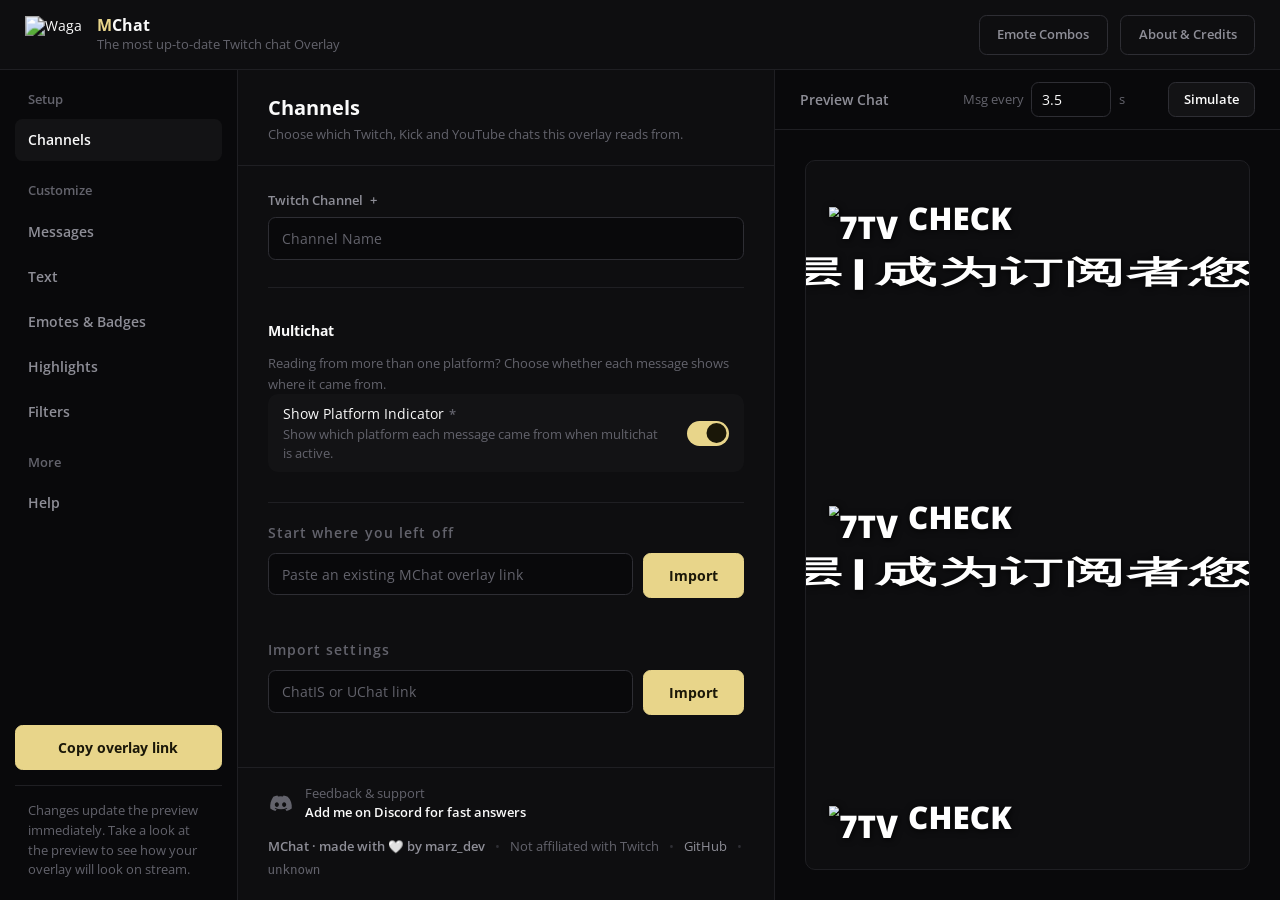
==== index.html @ 466f5aaf "emote combos & shit" ====
<!DOCTYPE html>
<html lang="en">
<head>
    <meta charset="utf-8">
    <meta name="viewport" content="width=device-width, initial-scale=1">
    <meta name="theme-color" content="#e6d58f">

    <link rel="icon" href="favicon.png" type="image/png">

    <title>MChat - Free Multistream Chat Overlay for Twitch, Kick & YouTube</title>

    <meta name="robots" content="index, follow">
    <meta name="description" content="MChat is a free multistream chat overlay for Twitch, Kick and YouTube, with customizable settings and support for 7TV, BTTV and FFZ. Works with OBS, Streamlabs and XSplit.">
    <meta name="author" content="marz_dev">

    <link rel="canonical" href="https://mchat.marz.lol/">

    <meta property="og:type" content="website">
    <meta property="og:site_name" content="MChat">
    <meta property="og:title" content="MChat">
    <meta property="og:description" content="Chat overlay for Twitch, Kick & YouTube with support for 7TV, BTTV and FFZ.">
    <meta property="og:url" content="https://mchat.marz.lol/">
    <meta property="og:image" content="https://mchat.marz.lol/preview.png">
    <meta property="og:image:alt" content="MChat chat overlay preview">

    <meta name="twitter:card" content="summary_large_image">
    <meta name="twitter:title" content="MChat">
    <meta name="twitter:description" content="Chat overlay for Twitch, Kick & YouTube with 7TV, BTTV and FFZ support.">
    <meta name="twitter:image" content="https://mchat.marz.lol/preview.png">

    <script type="application/json" id="discord:component-embed">
    {
        "component": {
            "type": 17,
            "accent_color": 15127951,
            "components": [
                {
                    "type": 10,
                    "content": "# MChat\nChat overlay for Twitch, Kick & YouTube with support for 7TV, BTTV and FFZ."
                },
                {
                    "type": 12,
                    "items": [
                        {
                            "media": {
                                "url": "https://mchat.marz.lol/preview.png"
                            }
                        }
                    ]
                },
                {
                    "type": 14
                },
                {
                    "type": 1,
                    "components": [
                        {
                            "type": 2,
                            "style": 5,
                            "label": "Try MChat",
                            "url": "https://mchat.marz.lol/"
                        },
                        {
                            "type": 2,
                            "style": 5,
                            "label": "View on GitHub",
                            "url": "https://github.com/MarzzzDev/MChat"
                        }
                    ]
                },
                {
                    "type": 10,
                    "content": "-# mchat.marz.lol · Modern & Customizable"
                }
            ]
        }
    }
    </script>

    <script type="application/ld+json">
    {
        "@context": "https://schema.org",
        "@type": "SoftwareApplication",
        "name": "MChat",
        "applicationCategory": "MultimediaApplication",
        "operatingSystem": "Any",
        "description": "Free multistream chat overlay for Twitch and YouTube with Kick, 7TV, FFZ and BTTV support.",
        "url": "https://mchat.marz.lol/",
        "image": "https://mchat.marz.lol/preview.png",
        "offers": {
            "@type": "Offer",
            "price": "0",
            "priceCurrency": "USD"
        }
    }
    </script>

    <link rel="preconnect" href="https://fonts.googleapis.com">
    <link rel="preconnect" href="https://fonts.gstatic.com" crossorigin>
    <link href="https://fonts.googleapis.com/css2?family=Open+Sans:wght@400;600;700&display=swap" rel="stylesheet">

    <link rel="stylesheet" href="style.css">
    <link rel="stylesheet" href="setup.css">
</head>

<body>
    <noscript>
        <h1>MChat - Free Multistream Chat Overlay for Twitch, Kick & YouTube</h1>
        <p>
            MChat is a free, customizable chat overlay for OBS, Streamlabs and XSplit.
            It combines Twitch, Kick and YouTube chat with 7TV, FFZ and BTTV emotes,
            effects and badges.
        </p>
        <p>Enable JavaScript to use the MChat setup screen.</p>
    </noscript>

    <div id="chat"></div>

    <script src="./js/updater.js"></script>
    <script src="./js/combos.js"></script>
    <script src="./js/state.js"></script>
    <script src="./js/platforms.js"></script>
    <script src="./js/youtube.js"></script>
    <script src="./js/kick.js"></script>
    <script src="./js/seventv.js"></script>
    <script src="./js/settings.js"></script>
    <script src="./js/twitch-data.js"></script>
    <script src="./js/setup.js"></script>
    <script src="./js/emotes.js"></script>
    <script src="./js/badges.js"></script>
    <script src="./js/rendering.js"></script>
    <script src="./js/irc.js"></script>
    <script src="./js/styles.js"></script>
    <script src="./js/highlights.js"></script>
    <script src="./js/main.js"></script>
</body>
</html>
---- style.css ----
body {
    margin: 0;
    overflow: hidden;
    height: 100vh;
    position: relative;
    flex-direction: column;
    background: transparent;
    font-family: var(--chat-font);
}

:root {
    --chat-scale: 1;
    --chat-font: 'Open Sans', sans-serif;
    --chat-bg: transparent;
    --text-color: rgb(255, 255, 255);
    --username-font: var(--chat-font);
    --message-font: var(--chat-font);
    --username-font-size: 50px;
    --message-font-size: 50px;
    --badge-scale: 1;
    --badge-spacing: 3px;
    --shadow-offset-x: 2px;
    --shadow-offset-y: 2px;
    --shadow-blur: 8px;
    --shadow-color: black;
    --chat-weight: 900;
    --gif-scale: 1;
    --message-card-bg: rgba(20, 20, 20, 0.72);
    --message-card-radius: 10px;
    --message-card-border-width: 0px;
    --message-card-border-color: #3a3a3a;
    --message-card-border-style: solid;
    --message-card-padding: 0px;
    --message-spacing: 3px;
    --chat-line-height: 1.36;
    --message-entry-animation: messageIn;
    --stroke-shadow: 0 0 0 transparent;
    --shadow-filter: drop-shadow(var(--shadow-offset-x) var(--shadow-offset-y) var(--shadow-blur) var(--shadow-color));
    --ffz-effect-filter: ;
}

.message {
    display: block;
    width: auto;
    max-width: 98%;
    min-width: 0;
    box-sizing: border-box;
    margin: 0 0 var(--message-spacing) 0;
    padding: 2px 12px 7px 12px;
    line-height: normal;
    flex-shrink: 0;
    border-radius: 14px;
    background: transparent;
    border-left: none;
    box-shadow: none;
    animation: var(--message-entry-animation, messageIn) 0.25s ease-out forwards;
    white-space: normal;
    overflow-wrap: anywhere;
    word-break: break-word;
}

.message-cards #chat > .message:not(.has-highlight):not(.hl-card) {
    border-radius: var(--message-card-radius);
    background: var(--message-card-bg);
    border: var(--message-card-border-width) var(--message-card-border-style) var(--message-card-border-color);
    padding:
        calc(2px + var(--message-card-padding))
        calc(12px + var(--message-card-padding))
        calc(7px + var(--message-card-padding));
}

.message.wrap-message {
    width: auto;
    max-width: 98%;
    min-width: 0;
    overflow-wrap: anywhere;
    word-break: break-word;
}

.message.wrap-message > .text {
    display: block;
    width: 100%;
    max-width: 100%;
    min-width: 0;
    margin: 0;
    overflow-wrap: anywhere;
    word-break: break-word;
}

.message-author {
    display: inline;
    white-space: nowrap;
    font-family: var(--username-font, var(--chat-font));
    font-size: var(--username-font-size, 50px);
    line-height: var(--chat-line-height);
}

.message-badges {
    display: inline-flex;
    align-items: center;
    vertical-align: middle;
    white-space: nowrap;
}

.message > .text {
    display: inline;
    white-space: pre-wrap;
    overflow-wrap: anywhere;
    word-break: normal;
}
body.wrap-after-colon #chat > .message:not(.hl-card) {
    display: block;
    min-width: 0;
    max-width: 98%;
}

body.wrap-after-colon #chat > .message:not(.hl-card) > .text {
    display: block;
    width: 100%;
    min-width: 0;
    max-width: 100%;
    box-sizing: border-box;
    overflow-wrap: anywhere;
    word-break: break-word;
}

body.wrap-after-colon #chat > .message > .text.has-twitch-gif {
    display: block;
    width: 100%;
    min-width: 0;
    max-width: 100%;
}

body.wrap-after-colon #chat .text.has-twitch-gif .twitch-gif {
    max-width: 100% !important;
}

body.pixel-font .text {
    font-weight: 400;
    line-height: var(--chat-line-height);
    overflow-wrap: anywhere;
    word-break: break-word;
}

body.pixel-username-font .username {
    font-weight: 400;
}

#chat {
    width: 100%;
    box-sizing: border-box;
    padding: 18px;
    position: absolute;
    top: 0;
    bottom: 0;
    left: 0;
    overflow: hidden;
    background: var(--chat-bg, transparent);
    color: var(--text-color);
    font-weight: 900;
    word-break: break-word;
    overflow-wrap: anywhere;
    white-space: normal;
    display: flex;
    flex-direction: column;
    justify-content: flex-end;
    align-items: flex-start;
    zoom: var(--chat-scale);
    filter: var(--shadow-filter, );
}

@keyframes messageIn {
    from {
        opacity: 0;
        transform: translateX(-15px) scale(0.98);
    }
    to {
        opacity: 1;
        transform: translateX(0) scale(1);
    }
}

@keyframes messageFromLeft {
    from {
        opacity: 0;
        transform: translateX(-28px);
    }
    to {
        opacity: 1;
        transform: translateX(0);
    }
}

@keyframes messageFromRight {
    from {
        opacity: 0;
        transform: translateX(28px);
    }
    to {
        opacity: 1;
        transform: translateX(0);
    }
}

body[data-entry-animation="from-left"] {
    --message-entry-animation: messageFromLeft;
}

body[data-entry-animation="from-right"] {
    --message-entry-animation: messageFromRight;
}

body[data-entry-animation="none"] {
    --message-entry-animation: none;
}

@keyframes messageFadeOut {
    from {
        opacity: 1;
        transform: translateX(0) scale(1);
        filter: blur(0);
    }
    to {
        opacity: 0;
        transform: translateX(15px) scale(0.96);
        filter: blur(3px);
    }
}

.badges {
    display: inline-flex;
    align-items: center;
    vertical-align: middle;
    gap: var(--badge-spacing, 3px);
    margin-right: 6px;
    position: relative;
    white-space: nowrap;
    flex-shrink: 0;
}

.badge {
    width: 45px;
    height: 45px;
    min-width: 45px;
    min-height: 45px;
    max-width: 45px;
    max-height: 45px;
    object-fit: contain;
    display: block;
    flex: 0 0 auto;
}

.badge:not(.platform-indicator-badge) {
    width: calc(45px * var(--badge-scale, 1)) !important;
    height: calc(45px * var(--badge-scale, 1)) !important;
    min-width: calc(45px * var(--badge-scale, 1)) !important;
    min-height: calc(45px * var(--badge-scale, 1)) !important;
    max-width: calc(45px * var(--badge-scale, 1)) !important;
    max-height: calc(45px * var(--badge-scale, 1)) !important;
}

.badges.no-badges {
    display: none;
}

.username {
    font-family: var(--username-font, var(--chat-font));
    font-style: normal;
    font-size: var(--username-font-size, 50px);
    font-weight: 900;
    margin-right: 5px;
    display: inline;
    position: relative;
    line-height: var(--chat-line-height);
    vertical-align: baseline;
    max-width: 100%;
    min-width: 0;
    overflow-wrap: anywhere;
    word-break: break-word;
    white-space: normal;
    color: #FF0000;
    text-shadow: var(--stroke-shadow);
    text-rendering: geometricPrecision;
    -webkit-font-smoothing: antialiased;
}

.text {
    color: var(--text-color);
    font-family: var(--message-font, var(--chat-font));
    font-style: normal;
    font-size: var(--message-font-size, 50px);
    font-weight: 900;
    letter-spacing: 0.2px;
    display: inline;
    line-height: var(--chat-line-height);
    vertical-align: baseline;
    width: auto;
    max-width: 100%;
    min-width: 0;
    overflow-wrap: anywhere;
    word-break: break-word;
    white-space: pre-wrap;
    text-shadow: var(--stroke-shadow);
    text-rendering: geometricPrecision;
    -webkit-font-smoothing: antialiased;
}

.emote {
    height: calc(1.3em * var(--gif-scale, 1));
    width: auto;
    object-fit: contain;
    vertical-align: middle;
    margin: calc((var(--chat-line-height) * 1em - 1.3em * var(--gif-scale, 1)) / 2) 3px;
    flex: 0 0 auto;
    filter: var(--ffz-effect-filter, );
    transition: transform 0.15s ease;
}

.twemoji {
    height: 1.2em !important;
    width: 1.2em !important;
    display: inline-block !important;
    object-fit: contain;
    vertical-align: middle !important;
    margin: calc((var(--chat-line-height) * 1em - 1.2em) / 2) 0.05em !important;
    flex: 0 0 auto;
}

.emote.ffz-effect-transform {
    transform:
        translateX(var(--ffz-tx, 0))
        translateY(var(--ffz-ty, 0))
        rotate(var(--ffz-rotate, 0deg))
        scaleX(var(--ffz-scale-x, 1))
        scaleY(var(--ffz-scale-y, 1));
}

.emote.bttv-effect-zero {
    margin-left: 0;
}

.emote.bttv-effect-cursed,
.emote.ffz-effect-cursed {
    --ffz-effect-filter: grayscale(1) brightness(0.7) contrast(2.5);
}

.emote.bttv-effect-party {
    animation: bttvParty 1s linear infinite;
}

.emote.bttv-effect-shake {
    position: relative;
    animation: bttvShake 0.15s linear infinite;
}

.emote.bttv-effect-party.bttv-effect-shake {
    animation:
        bttvParty 1s linear infinite,
        bttvShake 0.15s linear infinite;
}

@keyframes bttvParty {
    from {
        filter: var(--ffz-effect-filter, ) hue-rotate(0deg);
    }
    to {
        filter: var(--ffz-effect-filter, ) hue-rotate(360deg);
    }
}

@keyframes bttvShake {
    0% {
        left: 0;
        top: 0;
    }
    25% {
        left: -3px;
        top: 2px;
    }
    50% {
        left: 3px;
        top: -2px;
    }
    75% {
        left: -2px;
        top: -3px;
    }
    100% {
        left: 0;
        top: 0;
    }
}

.external-badges {
    margin-left: 2px;
}

.twitch-badges {
    margin-right: 5px;
}

.reply-to {
    opacity: 0.65;
    margin-right: 4px;
    font-size: 0.9em;
    max-width: 100%;
    overflow-wrap: anywhere;
    word-break: break-word;
}

body.shadow-disabled .username,
body.shadow-disabled .text {
    text-shadow: var(--stroke-shadow);
}

body.shadow-disabled {
    --shadow-filter: ;
}

.username,
.text {
    -webkit-text-stroke: calc(var(--stroke-width) * 2) var(--stroke-color);
    paint-order: stroke fill;
}

body.stroke-shadow-mode .username,
body.stroke-shadow-mode .text {
    -webkit-text-stroke: 0;
    paint-order: normal;
}

body.stroke-shadow-mode [style*="background-clip"] {
    text-shadow: none;
}

body.uppercase #chat,
body.uppercase .username,
body.uppercase .text,
body.uppercase .reply-to {
    text-transform: uppercase;
}

body.pixel-font #chat > .message:not(.hl-card),
body.pixel-username-font #chat > .message:not(.hl-card) {
    display: block !important;
}

:root {
    --badge-offset: 0px;
    --emote-offset: 0px;
}

body.center-badges .badges,
body.center-badges .message-badges {
    vertical-align: calc(
        0.37em - (22.5px * var(--badge-scale, 1)) + var(--badge-offset, 0px)
    );
}

body.center-emotes .text .emote:not(.seven-tv-zero-width):not(.twitch-gif),
body.center-emotes .text .twemoji,
body.center-emotes .text .emote-overlay-target {
    vertical-align: calc(
        0.37em - (32.5px * var(--emote-scale, 1)) + var(--emote-offset, 0px)
    ) !important;
}

.badges {
    margin-right: calc(var(--badge-spacing, 3px) + 3px);
}

.twitch-badges {
    margin-right: calc(var(--badge-spacing, 3px) + 2px);
}

.badges:empty,
.message-badges:empty,
.badges.no-badges {
    display: none !important;
    margin: 0 !important;
}

.twitch-badges:empty + .external-badges,
.twitch-badges:empty + .badges {
    margin-left: 0;
}
---- setup.css ----
html:has(#overlay-setup-screen),
body:has(#overlay-setup-screen) {
	margin: 0;
	width: 100%;
	height: 100%;
	overflow: hidden;
	background: #09090b;
	scrollbar-width: none;
}

html:has(#overlay-setup-screen)::-webkit-scrollbar,
body:has(#overlay-setup-screen)::-webkit-scrollbar {
	display: none;
}

#overlay-setup-screen {
	--mc-bg: #09090b;
	--mc-surface: #0e0e10;
	--mc-raised: #131315;
	--mc-line: #1f1f23;
	--mc-line-strong: #2e2e34;
	--mc-text: #fafafa;
	--mc-dim: #8e8e97;
	--mc-faint: #63636c;
	--mc-accent: #e8d58a;
	--mc-accent-ink: #1a1708;

	position: fixed;
	left: 0;
	top: 0;
	width: 80vw;
	height: 80vh;
	zoom: 1.25;
	z-index: 999999;
	display: grid;
	grid-template-columns: 190px minmax(340px, 430px) minmax(0, 1fr);
	grid-template-rows: 56px minmax(0, 1fr);
	background: var(--mc-bg);
	color: var(--mc-text);
	font-family: 'Open Sans', Arial, sans-serif;
	font-size: 11px;
	line-height: 1.45;

	overflow: hidden;
	overflow: clip;
	-webkit-font-smoothing: antialiased;
}

#overlay-setup-screen *,
#overlay-setup-screen *::before,
#overlay-setup-screen *::after {
	box-sizing: border-box;
}

#overlay-setup-screen button,
#overlay-setup-screen input,
#overlay-setup-screen select {
	font: inherit;
}

#overlay-setup-screen :focus-visible {
	outline: 2px solid var(--mc-accent);
	outline-offset: 2px;
}

#overlay-setup-screen .mc-topbar {
	grid-column: 1 / -1;
	display: flex;
	align-items: center;
	justify-content: space-between;
	padding: 0 20px;
	border-bottom: 1px solid var(--mc-line);
	background: var(--mc-surface);
}

#overlay-setup-screen .mc-preview-warning {
	position: relative;
	display: inline-block;
	margin-left: 4px;
	color: var(--mc-faint);
	font-size: 10px;
	font-weight: 600;
	line-height: 1;
	cursor: default;
	user-select: none;
}

#overlay-setup-screen .mc-brand {
	display: flex;
	align-items: center;
	gap: 12px;
	min-width: 0;
}

#overlay-setup-screen .mc-brand-mark {
	height: 30px;
	width: auto;
	max-width: 96px;
	display: block;
	flex: 0 0 auto;
	object-fit: contain;
}

#overlay-setup-screen .mc-brand-text {
	min-width: 0;
}

#overlay-setup-screen .mc-brand-name {
	color: var(--mc-text);
	font-size: 13px;
	font-weight: 700;
	line-height: 1.2;
}

#overlay-setup-screen .mc-brand-m {
	color: var(--mc-accent);
}

#overlay-setup-screen .mc-brand-page {
	color: var(--mc-faint);
	font-size: 10.5px;
	line-height: 1.3;
}

#overlay-setup-screen .mc-top-link {
	display: inline-flex;
	align-items: center;
	height: 32px;
	padding: 0 14px;
	border: 1px solid var(--mc-line-strong);
	border-radius: 6px;
	color: var(--mc-dim);
	font-size: 10.5px;
	font-weight: 600;
	text-decoration: none;
	transition: color .15s ease, border-color .15s ease;
}

#overlay-setup-screen .mc-top-link:hover {
	border-color: var(--mc-dim);
	color: var(--mc-text);
}

#overlay-setup-screen .mc-sidebar {
	min-width: 0;
	min-height: 0;
	display: flex;
	flex-direction: column;
	padding: 16px 12px;
	border-right: 1px solid var(--mc-line);
	background: var(--mc-bg);
}

#overlay-setup-screen .mc-nav-label {
	padding: 0 10px 8px;
	color: var(--mc-faint);
	font-size: 10.5px;
	font-weight: 600;
}

#overlay-setup-screen .mc-nav {
	display: flex;
	flex-direction: column;
	gap: 2px;
}

#overlay-setup-screen .mc-nav-button {
	display: block;
	width: 100%;
	padding: 9px 10px;
	border: 0;
	border-radius: 6px;
	background: transparent;
	color: var(--mc-dim);
	text-align: left;
	cursor: pointer;
	transition: background .15s ease, color .15s ease;
}

#overlay-setup-screen .mc-nav-button:hover {
	background: var(--mc-surface);
	color: var(--mc-text);
}

#overlay-setup-screen .mc-nav-button.is-active {
	background: var(--mc-raised);
	color: var(--mc-text);
}

#overlay-setup-screen .mc-nav-group {
	padding: 14px 10px 6px;
	color: var(--mc-faint);
	font-size: 10.5px;
	font-weight: 600;
}

#overlay-setup-screen .mc-nav-group:first-child {
	padding-top: 0;
}

#overlay-setup-screen .mc-nav-button:focus-visible {
	outline: 2px solid var(--mc-accent);
	outline-offset: -2px;
}

#overlay-setup-screen .mc-nav-icon {
	display: none;
}

#overlay-setup-screen .mc-nav-copy {
	display: block;
	min-width: 0;
}

#overlay-setup-screen .mc-side-actions {
	padding: 12px 0;
}

#overlay-setup-screen .mc-side-actions .mc-actions {
	margin-top: 0;
}

#overlay-setup-screen .mc-side-actions .mc-error {
	margin-top: 8px;
}

#overlay-setup-screen .mc-panel > .mc-subhead:not(:first-child) {
	margin-top: 26px;
}

#overlay-setup-screen .mc-panel > .mc-divider:first-child {
	display: none;
}

#overlay-setup-screen .mc-panel-pager {
	display: flex;
	justify-content: space-between;
	gap: 10px;
	margin-top: 28px;
	padding-top: 16px;
	border-top: 1px solid var(--mc-line);
}

#overlay-setup-screen .mc-pager-button {
	padding: 8px 12px;
	border: 1px solid var(--mc-line-strong);
	border-radius: 6px;
	background: transparent;
	color: var(--mc-dim);
	font-size: 11px;
	font-weight: 600;
	cursor: pointer;
	transition: background .15s ease, color .15s ease;
}

#overlay-setup-screen .mc-pager-button:hover {
	background: var(--mc-raised);
	color: var(--mc-text);
}

#overlay-setup-screen .mc-pager-button.is-next {
	margin-left: auto;
}

#overlay-setup-screen .mc-nav-title {
	font-size: 11px;
	font-weight: 600;
}

#overlay-setup-screen .mc-side-spacer {
	flex: 1;
}

#overlay-setup-screen .mc-side-hint {
	padding: 12px 10px 0;
	border-top: 1px solid var(--mc-line);
	color: var(--mc-faint);
	font-size: 10.5px;
	line-height: 1.5;
}

#overlay-setup-screen .mc-controls {
	min-width: 0;
	min-height: 0;
	display: flex;
	flex-direction: column;
	background: var(--mc-surface);
	border-right: 1px solid var(--mc-line);
}

#overlay-setup-screen .mc-controls-head {
	padding: 20px 24px 16px;
	border-bottom: 1px solid var(--mc-line);
}

#overlay-setup-screen .mc-control-title {
	margin: 0;
	font-size: 16px;
	line-height: 1.25;
	font-weight: 700;
}

#overlay-setup-screen .mc-control-subtitle {
	margin: 4px 0 0;
	color: var(--mc-faint);
	font-size: 10.5px;
	line-height: 1.5;
}

#overlay-setup-screen .mc-panel-stack {
	flex: 1;
	min-height: 0;
	overflow: auto;
	padding: 20px 24px 28px;
	scrollbar-width: thin;
	scrollbar-color: var(--mc-line-strong) transparent;
}

#overlay-setup-screen .mc-panel {
	display: none;
}

#overlay-setup-screen .mc-panel.is-active {
	display: block;
}

#overlay-setup-screen .mc-setup-footer {
	flex: 0 0 auto;
	padding: 14px 24px 16px;
	border-top: 1px solid var(--mc-line);
}

#overlay-setup-screen .mc-feedback {
	display: flex;
	align-items: center;
	gap: 10px;
	margin-bottom: 12px;
	color: var(--mc-dim);
}

#overlay-setup-screen .mc-discord-icon {
	width: 20px;
	height: 20px;
	flex: 0 0 20px;
	display: grid;
	place-items: center;
	color: var(--mc-faint);
}

#overlay-setup-screen .mc-discord-icon svg {
	width: 20px;
	height: 20px;
	display: block;
}

#overlay-setup-screen .mc-feedback-copy {
	min-width: 0;
	display: flex;
	flex-direction: column;
}

#overlay-setup-screen .mc-feedback-label {
	color: var(--mc-faint);
	font-size: 10px;
}

#overlay-setup-screen .mc-feedback-link {
	color: var(--mc-text);
	font-size: 10.5px;
	font-weight: 600;
	text-decoration: none;
}

#overlay-setup-screen .mc-feedback-link:hover {
	text-decoration: underline;
	text-underline-offset: 2px;
}

#overlay-setup-screen .mc-attribution {
	display: flex;
	align-items: center;
	flex-wrap: wrap;
	gap: 4px 8px;
	color: var(--mc-faint);
	font-size: 10px;
	line-height: 1.5;
}

#overlay-setup-screen .mc-attribution-brand {
	color: var(--mc-dim);
	font-weight: 600;
}

#overlay-setup-screen .mc-attribution-separator {
	color: var(--mc-line-strong);
}

#overlay-setup-screen .mc-attribution-disclaimer {
	color: var(--mc-faint);
}

#overlay-setup-screen .mc-attribution-github,
#overlay-setup-screen .mc-attribution-commit {
	color: var(--mc-dim);
	text-decoration: none;
}

#overlay-setup-screen .mc-attribution-commit {
	font-family: ui-monospace, Menlo, Consolas, monospace;
	color: var(--mc-faint);
}

#overlay-setup-screen .mc-attribution-github:hover,
#overlay-setup-screen .mc-attribution-commit:hover {
	color: var(--mc-text);
	text-decoration: underline;
	text-underline-offset: 2px;
}

#overlay-setup-screen .mc-help-list {
	margin: 0;
	padding: 0;
	list-style: none;
}

#overlay-setup-screen .mc-help-item {
	margin-bottom: 6px;
	padding: 10px 12px;
	border-radius: 8px;
	background: var(--mc-raised);
	color: var(--mc-dim);
	font-size: 11px;
	line-height: 1.55;
}

#overlay-setup-screen .mc-help-item:first-child {
	color: var(--mc-text);
}

#overlay-setup-screen .mc-help-note {
	margin-top: 14px;
	color: var(--mc-faint);
	font-size: 10.5px;
}

#overlay-setup-screen .mc-field {
	margin-bottom: 18px;
}

#overlay-setup-screen .mc-field:last-child {
	margin-bottom: 0;
}

#overlay-setup-screen .mc-label {
	display: block;
	margin-bottom: 6px;
	color: var(--mc-dim);
	font-size: 10.5px;
	font-weight: 600;
}

#overlay-setup-screen .mc-input,
#overlay-setup-screen .mc-select {
	width: 100%;
	height: 34px;
	padding: 0 11px;
	border: 1px solid var(--mc-line-strong);
	border-radius: 6px;
	background: var(--mc-bg);
	color: var(--mc-text);
	outline: none;
	font-size: 11px;
	transition: border-color .15s ease;
}

#overlay-setup-screen .mc-input::placeholder {
	color: var(--mc-faint);
}

#overlay-setup-screen .mc-input:hover,
#overlay-setup-screen .mc-select:hover {
	border-color: #3a3a41;
}

#overlay-setup-screen .mc-input:focus,
#overlay-setup-screen .mc-select:focus {
	border-color: var(--mc-accent);
}

#overlay-setup-screen .mc-input:disabled {
	cursor: not-allowed;
}

#overlay-setup-screen .mc-select {
	appearance: none;
	-webkit-appearance: none;
	padding-right: 32px;
	cursor: pointer;
	background-image: url("data:image/svg+xml,%3Csvg xmlns='http://www.w3.org/2000/svg' width='10' height='6' viewBox='0 0 10 6'%3E%3Cpath d='M1 1l4 4 4-4' fill='none' stroke='%2371717a' stroke-width='1.5' stroke-linecap='round' stroke-linejoin='round'/%3E%3C/svg%3E");
	background-repeat: no-repeat;
	background-position: right 12px center;
}

#overlay-setup-screen .mc-inline {
	display: grid;
	grid-template-columns: minmax(0, 1fr) auto;
	gap: 10px;
	align-items: center;
}

#overlay-setup-screen .mc-divider {
	height: 1px;
	margin: 22px 0;
	background: var(--mc-line);
}

#overlay-setup-screen .mc-subhead {
	margin: 0 0 10px;
	color: var(--mc-text);
	font-size: 11px;
	font-weight: 700;
}

#overlay-setup-screen .mc-muted {
	color: var(--mc-faint);
	font-size: 10.5px;
}

#overlay-setup-screen .mc-two-col {
	display: grid;
	grid-template-columns: 1fr 1fr;
	gap: 12px;
}

#overlay-setup-screen .mc-range-line {
	display: grid;
	grid-template-columns: minmax(0, 1fr) auto;
	gap: 8px;
	align-items: center;
}

#overlay-setup-screen .mc-unit {
	color: var(--mc-faint);
	font-size: 10.5px;
}

#overlay-setup-screen .mc-toggle-row {
	position: relative;
	display: flex;
	align-items: center;
	justify-content: space-between;
	gap: 16px;
	min-height: 46px;
	padding: 8px 12px;
	margin-bottom: 6px;
	border-radius: 8px;
	background: var(--mc-raised);
	cursor: pointer;
	user-select: none;
	transition: background .15s ease;
}

#overlay-setup-screen .mc-toggle-row:hover {
	background: #161618;
}

#overlay-setup-screen .mc-toggle-row.mc-static-row {
	cursor: default;
}

#overlay-setup-screen .mc-toggle-copy {
	min-width: 0;
}

#overlay-setup-screen .mc-toggle-title {
	color: var(--mc-text);
	font-size: 11px;
	font-weight: 600;
}

#overlay-setup-screen .mc-toggle-note {
	margin-top: 1px;
	color: var(--mc-faint);
	font-size: 10.5px;
	line-height: 1.4;
}

#overlay-setup-screen .mc-check {
	width: 1px;
	height: 1px;
	position: absolute;
	left: 0;
	top: 0;
	opacity: 0;
	pointer-events: none;
}

#overlay-setup-screen .mc-check:focus-visible + .mc-switch {
	outline: 2px solid var(--mc-accent);
	outline-offset: 2px;
}

#overlay-setup-screen .mc-switch {
	width: 34px;
	height: 20px;
	flex: 0 0 auto;
	position: relative;
	border-radius: 999px;
	background: var(--mc-line-strong);
	transition: background .15s ease;
}

#overlay-setup-screen .mc-switch::after {
	content: "";
	position: absolute;
	width: 16px;
	height: 16px;
	top: 2px;
	left: 2px;
	border-radius: 50%;
	background: #a1a1aa;
	transition: transform .15s ease;
}

#overlay-setup-screen .mc-toggle-row.is-on .mc-switch {
	background: var(--mc-accent);
}

#overlay-setup-screen .mc-toggle-row.is-on .mc-switch::after {
	background: var(--mc-accent-ink);
	transform: translateX(14px);
}

#overlay-setup-screen .mc-group {
	margin: 22px 0 18px;
	border: 1px solid var(--mc-line);
	border-radius: 10px;
	background: var(--mc-raised);
	overflow: clip;
}

#overlay-setup-screen .mc-group-head {
	padding: 12px 14px 10px;
	border-bottom: 1px solid var(--mc-line);
}

#overlay-setup-screen .mc-message-layout-grid {
	display: grid;
	grid-template-columns: repeat(2, minmax(0, 1fr));
	gap: 0 10px;
	padding: 10px 12px 0;
}

#overlay-setup-screen .mc-message-layout-grid > .mc-toggle-row {
	grid-column: 1 / -1;
	min-height: 40px;
	padding: 7px 10px;
	margin-bottom: 8px;
}

#overlay-setup-screen .mc-message-layout-grid > .mc-field {
	min-width: 0;
	margin-bottom: 6px;
}

#overlay-setup-screen .mc-message-layout-grid .mc-label {
	margin-bottom: 3px;
}

#overlay-setup-screen .mc-message-layout-grid > .mc-field.is-disabled {
	opacity: .4;
}

@media (max-width: 520px) {
	#overlay-setup-screen .mc-message-layout-grid {
		grid-template-columns: minmax(0, 1fr);
	}
}

#overlay-setup-screen .mc-group-title {
	color: var(--mc-text);
	font-size: 11px;
	font-weight: 700;
}

#overlay-setup-screen .mc-group-note {
	margin-top: 2px;
	color: var(--mc-faint);
	font-size: 10.5px;
}

#overlay-setup-screen .mc-group .mc-toggle-row {
	margin: 0;
	padding: 10px 14px;
	border-radius: 0;
	background: transparent;
	border-bottom: 1px solid var(--mc-line);
	justify-content: flex-start;
	transition: background .15s ease, box-shadow .15s ease;
}

#overlay-setup-screen .mc-group .mc-toggle-row:last-child {
	border-bottom: 0;
}

#overlay-setup-screen .mc-group .mc-toggle-row:hover {
	background: rgba(255, 255, 255, .02);
}

#overlay-setup-screen .mc-group .mc-toggle-row.is-on {
	box-shadow: inset 2px 0 0 var(--hc);
}

#overlay-setup-screen .mc-group .mc-toggle-copy {
	flex: 1;
}

#overlay-setup-screen .mc-group .mc-switch {
	margin-left: auto;
}

#overlay-setup-screen .mc-hl-icon {
	width: 28px;
	height: 28px;
	flex: 0 0 28px;
	display: grid;
	place-items: center;
	border-radius: 7px;
	font-size: 13px;
	color: var(--mc-faint);
	background: var(--mc-bg);
	transition: background .15s ease, color .15s ease;
}

#overlay-setup-screen .mc-toggle-row.is-on .mc-hl-icon {
	color: var(--hc);
	background: color-mix(in srgb, var(--hc) 16%, transparent);
}

#overlay-setup-screen .mc-platform-grid {
	display: flex;
	flex-wrap: wrap;
	gap: 6px;
	justify-content: center;
	padding: 10px;
	margin: -4px 0 6px;
	border-radius: 0 0 8px 8px;
	background: var(--mc-raised);
	transition: opacity .15s ease;
}

#overlay-setup-screen .mc-platform-grid.is-disabled {
	opacity: .4;
}

#overlay-setup-screen .mc-channel-label-row {
	display: flex;
	align-items: center;
	gap: 6px;
	margin-bottom: 6px;
}

#overlay-setup-screen .mc-channel-label {
	margin: 0;
	color: var(--mc-dim);
	font-size: 10.5px;
	font-weight: 600;
}

#overlay-setup-screen .mc-channel-toggle {
	padding: 0;
	border: 0;
	background: transparent;
	color: var(--mc-dim);
	font-size: 10.5px;
	font-weight: 600;
	line-height: 1;
	cursor: pointer;
	transition: color .15s ease;
}

#overlay-setup-screen .mc-channel-toggle:hover {
	color: var(--mc-text);
}

#overlay-setup-screen .mc-channel-input-wrap {
	overflow: hidden;
	transition: opacity .18s ease, transform .18s ease;
}

#overlay-setup-screen .mc-channel-input-wrap.is-hidden {
	opacity: 0;
	transform: translateY(-4px);
}

#overlay-setup-screen .mc-channel-manager {
	display: flex;
	flex-direction: column;
	gap: 8px;
	max-height: 0;
	margin-top: 0;
	overflow: hidden;
	opacity: 0;
	transform: translateY(-5px);
	transition:
		max-height .22s ease,
		margin-top .22s ease,
		opacity .18s ease,
		transform .22s ease;
}

#overlay-setup-screen .mc-channel-manager.is-open {
	max-height: 140px;
	margin-top: 8px;
	opacity: 1;
	transform: translateY(0);
}

#overlay-setup-screen .mc-channel-row {
	display: grid;
	grid-template-columns: 28px minmax(0, 1fr);
	gap: 10px;
	align-items: center;
}

#overlay-setup-screen .mc-channel-logo {
	width: 22px;
	height: 22px;
	display: block;
	object-fit: contain;
}

#overlay-setup-screen .mc-channel-input {
	width: 100%;
	height: 34px;
	padding: 0 11px;
	border: 1px solid var(--mc-line-strong);
	border-radius: 6px;
	background: var(--mc-bg);
	color: var(--mc-text);
	outline: none;
	font-size: 11px;
}

#overlay-setup-screen .mc-channel-input::placeholder {
	color: var(--mc-faint);
}

#overlay-setup-screen .mc-channel-input:focus {
	border-color: var(--mc-accent);
}

#overlay-setup-screen .mc-platform-button {
	display: flex;
	flex: 0 0 auto;
	flex-direction: column;
	align-items: center;
	justify-content: center;
	gap: 4px;
	min-width: 48px;
	height: 48px;
	padding: 4px 8px;
	border: 1px solid transparent;
	border-radius: 6px;
	background: var(--mc-bg);
	color: var(--mc-faint);
	cursor: pointer;
	user-select: none;
	transition: border-color .15s ease, background .15s ease, color .15s ease;
}

#overlay-setup-screen .mc-platform-button:hover {
	border-color: var(--mc-line-strong);
}

#overlay-setup-screen .mc-platform-button.is-active {
	border-color: var(--pc, var(--mc-accent));
	background: color-mix(in srgb, var(--pc, #e8d58a) 16%, transparent);
	color: var(--mc-text);
}

#overlay-setup-screen .mc-platform-button:disabled {
	cursor: not-allowed;
	pointer-events: none;
}

#overlay-setup-screen .mc-platform-logo {
	width: 22px;
	height: 22px;
	display: block;
	object-fit: contain;
	filter: grayscale(1);
	opacity: .5;
	transition: filter .15s ease, opacity .15s ease;
	pointer-events: none;
}

#overlay-setup-screen .mc-platform-button.is-active .mc-platform-logo {
	filter: none;
	opacity: 1;
}

#overlay-setup-screen .mc-platform-label {
	max-width: 100%;
	overflow: hidden;
	text-overflow: ellipsis;
	white-space: nowrap;
	font-size: 10px;
	font-weight: 600;
	pointer-events: none;
}

#overlay-setup-screen .mc-color-row {
	display: grid;
	grid-template-columns: minmax(0, 1fr) 90px;
	align-items: center;
	gap: 12px;
	padding: 8px 12px;
	margin: -4px 0 6px;
	border-radius: 0 0 8px 8px;
	background: var(--mc-raised);
	transition: opacity .15s ease;
}

#overlay-setup-screen .mc-color-row {
	border-top: 0 !important;
	margin-top: -4px !important;
	margin-bottom: 6px !important;
}

#overlay-setup-screen .mc-color-row.is-disabled {
	opacity: .4;
}

#overlay-setup-screen .mc-color {
	width: 90px;
	height: 28px;
	padding: 2px;
	border: 1px solid var(--mc-line-strong);
	border-radius: 6px;
	background: var(--mc-bg);
	cursor: pointer;
}

#overlay-setup-screen .mc-toggle-row .mc-color {
	width: 60px;
	flex: 0 0 auto;
}

#overlay-setup-screen .mc-color::-webkit-color-swatch-wrapper { padding: 0; }
#overlay-setup-screen .mc-color::-webkit-color-swatch { border: 0; border-radius: 3px; }
#overlay-setup-screen .mc-color::-moz-color-swatch { border: 0; border-radius: 3px; }

#overlay-setup-screen .mc-range {
	width: 100%;
	height: 18px;
	margin: 0;
	accent-color: var(--mc-accent);
	cursor: pointer;
}

#overlay-setup-screen .mc-range:disabled {
	cursor: not-allowed;
}

#overlay-setup-screen .mc-percent {
	color: var(--mc-dim);
	font-size: 10.5px;
	font-weight: 600;
	text-align: right;
	font-variant-numeric: tabular-nums;
}

#overlay-setup-screen .mc-actions {
	display: grid;
	grid-template-columns: 1fr;
	gap: 8px;
	margin-top: 20px;
}

#overlay-setup-screen .mc-button {
	height: 36px;
	border: 1px solid var(--mc-accent);
	border-radius: 6px;
	background: var(--mc-accent);
	color: var(--mc-accent-ink);
	font-size: 11px;
	font-weight: 700;
	cursor: pointer;
	transition: background .15s ease, border-color .15s ease;
}

#overlay-setup-screen .mc-button:hover {
	background: #f0e1a2;
	border-color: #f0e1a2;
}

#overlay-setup-screen .mc-button-full {
	grid-column: 1 / -1;
}

#overlay-setup-screen .mc-footnote {
	margin-top: 10px;
	color: var(--mc-faint);
	font-size: 10.5px;
	text-align: center;
}

#overlay-setup-screen .mc-error {
	display: none;
	margin-top: 12px;
	padding: 10px 12px;
	border: 1px solid rgba(239, 68, 68, .35);
	border-radius: 6px;
	color: #f29a9a;
	font-size: 10.5px;
	line-height: 1.45;
}

#overlay-setup-screen .mc-stage {
	min-width: 0;
	min-height: 0;
	display: flex;
	flex-direction: column;
	background: var(--mc-bg);
}

#overlay-setup-screen .mc-stage-head {
	height: 48px;
	flex: 0 0 48px;
	display: flex;
	align-items: center;
	justify-content: space-between;
	padding: 0 20px;
	border-bottom: 1px solid var(--mc-line);
}

#overlay-setup-screen .mc-stage-title {
	color: var(--mc-dim);
	font-size: 11px;
	font-weight: 600;
}

#overlay-setup-screen .mc-stage-meta {
	display: flex;
	align-items: center;
	gap: 10px;
	color: var(--mc-faint);
	font-size: 10.5px;
}

#overlay-setup-screen .mc-sim-config,
#overlay-setup-screen .mc-sim-actions,
#overlay-setup-screen .mc-sim-tool-group {
	display: flex;
	align-items: center;
	gap: 8px;
}

#overlay-setup-screen .mc-sim-tool-group + .mc-sim-tool-group {
	padding-left: 10px;
	border-left: 1px solid var(--mc-line);
}

#overlay-setup-screen .mc-stage-head.is-sim {
	height: auto;
	flex: 0 0 auto;
	flex-direction: column;
	align-items: stretch;
	gap: 10px;
	padding: 12px 20px;
}

#overlay-setup-screen .mc-stage-head.is-sim .mc-stage-meta {
	display: grid;
	grid-template-columns: minmax(0, 1fr);
	gap: 8px;
	align-items: start;
}

#overlay-setup-screen .mc-stage-head.is-sim .mc-sim-config,
#overlay-setup-screen .mc-stage-head.is-sim .mc-sim-actions {
	flex-wrap: wrap;
	gap: 8px;
}

#overlay-setup-screen .mc-stage-head.is-sim .mc-sim-actions {
	justify-content: space-between;
}

#overlay-setup-screen .mc-stage-head.is-sim .mc-sim-actions > .mc-sim-btn.is-active {
	margin-left: auto;
}

#overlay-setup-screen .mc-stage-head.is-sim .mc-sim-config {
	padding-bottom: 8px;
	border-bottom: 1px solid var(--mc-line);
}

#overlay-setup-screen .mc-stage-head.is-sim .mc-sim-hint {
	order: initial;
	flex: none;
	color: var(--mc-dim);
	font-variant-numeric: tabular-nums;
	line-height: 1.45;
	text-align: left;
	white-space: normal;
}

@media (max-width: 520px) {
	#overlay-setup-screen .mc-stage-head.is-sim {
		padding: 10px 12px;
	}

	#overlay-setup-screen .mc-stage-head.is-sim .mc-sim-config,
	#overlay-setup-screen .mc-stage-head.is-sim .mc-sim-actions {
		gap: 6px;
	}
}

#overlay-setup-screen .mc-stage-canvas {
	position: relative;
	flex: 1;
	min-width: 0;
	min-height: 0;
	display: grid;
	place-items: center;
	padding: 24px;
	overflow: hidden;
	overflow: clip;
}

#overlay-setup-screen .mc-preview-frame {
	position: relative;
	width: min(760px, 100%);
	height: 100%;
	min-width: 0;
	min-height: 0;
	display: flex;
	flex-direction: column;
	justify-content: flex-end;
	overflow: hidden;
	overflow: clip;
	contain: paint;
	border: 1px solid var(--mc-line);
	border-radius: 8px;
	background: var(--mc-surface);
}

#overlay-setup-screen #chat.mc-preview-chat {
	position: relative;
	z-index: 2;
	width: 100%;
	height: 100%;
	flex: 1;
	min-height: 0;
	display: flex;
	flex-direction: column;
	justify-content: flex-end;
	overflow-y: auto;
	padding: 12px;
	scrollbar-width: none;
	background: var(--chat-bg, transparent);
}

#overlay-setup-screen .mc-preview-tooltip {
	position: absolute;
	left: 50%;
	bottom: calc(100% + 7px);
	transform: translateX(-50%);
	width: max-content;
	max-width: 220px;
	padding: 6px 9px;
	border: 1px solid var(--mc-border);
	border-radius: 6px;
	background: var(--mc-panel);
	color: var(--mc-text);
	font-size: 11px;
	font-weight: 400;
	line-height: 1.3;
	white-space: normal;
	text-align: center;
	opacity: 0;
	pointer-events: none;
	visibility: hidden;
	transition: opacity 0.12s ease, visibility 0.12s ease;
	z-index: 20;
}

#overlay-setup-screen #chat.mc-preview-chat::-webkit-scrollbar {
	display: none;
}

#overlay-setup-screen #chat.mc-preview-chat > .message {
	flex: 0 0 auto;
	height: auto;
	min-height: min-content;
}

#overlay-setup-screen #chat.mc-preview-chat > * {
	flex-shrink: 0;
}

@media (max-width: 1020px) {
	#overlay-setup-screen {
		grid-template-columns: 176px minmax(320px, 380px) minmax(0, 1fr);
	}

	#overlay-setup-screen .mc-stage-canvas {
		padding: 16px;
	}
}

@media (max-width: 780px) {
	#overlay-setup-screen {
		grid-template-columns: 1fr;
		grid-template-rows: 56px auto minmax(320px, 1fr);
		overflow-y: auto;
	}

	#overlay-setup-screen .mc-sidebar {
		min-height: auto;
		padding: 8px 12px;
		border-right: 0;
		border-bottom: 1px solid var(--mc-line);
	}

	#overlay-setup-screen .mc-nav-label {
		display: none;
	}

	#overlay-setup-screen .mc-nav {
		display: flex;
		flex-direction: row;
		overflow-x: auto;
		scrollbar-width: none;
	}

	#overlay-setup-screen .mc-nav-group {
		display: none;
	}

	#overlay-setup-screen .mc-nav-button {
		width: auto;
		flex: 0 0 auto;
		padding: 9px 10px;
		white-space: nowrap;
	}

	#overlay-setup-screen .mc-side-actions {
		padding: 8px 0 0;
	}

	#overlay-setup-screen .mc-nav-title {
		font-size: 10.5px;
	}

	#overlay-setup-screen .mc-side-spacer,
	#overlay-setup-screen .mc-side-hint {
		display: none;
	}

	#overlay-setup-screen .mc-controls {
		border-right: 0;
		border-bottom: 1px solid var(--mc-line);
	}

	#overlay-setup-screen .mc-panel-stack {
		max-height: 430px;
	}

	#overlay-setup-screen .mc-stage {
		min-height: 430px;
	}
}

@media (max-width: 520px) {
	#overlay-setup-screen .mc-two-col {
		grid-template-columns: 1fr;
	}

	#overlay-setup-screen .mc-preview-frame {
		width: 100%;
	}
}

#overlay-setup-screen .mc-multichat-overlay {
	position: absolute;
	inset: 0;
	z-index: 100;
	display: grid;
	place-items: center;
	background: rgba(0, 0, 0, .58);
	backdrop-filter: blur(3px);
	-webkit-backdrop-filter: blur(3px);
	opacity: 0;
	pointer-events: none;
	transition: opacity .18s ease;
}

#overlay-setup-screen .mc-multichat-overlay.is-open {
	opacity: 1;
	pointer-events: auto;
}

#overlay-setup-screen .mc-multichat-card {
	width: min(430px, calc(100% - 40px));
	min-height: 390px;
	padding: 30px;
	display: flex;
	flex-direction: column;
	align-items: center;
	justify-content: center;
	text-align: center;
	border: 1px solid var(--mc-line-strong);
	border-radius: 12px;
	background: var(--mc-surface);
	box-shadow: 0 24px 80px rgba(0, 0, 0, .45);
	transform: translateY(8px) scale(.98);
	transition: transform .2s ease;
}

#overlay-setup-screen .mc-multichat-overlay.is-open .mc-multichat-card {
	transform: translateY(0) scale(1);
}

#overlay-setup-screen .mc-multichat-label {
	margin-bottom: 8px;
	color: var(--mc-accent);
	font-size: 10px;
	font-weight: 700;
	letter-spacing: .14em;
}

#overlay-setup-screen .mc-multichat-title {
	margin: 0;
	color: var(--mc-text);
	font-size: 25px;
	font-weight: 700;
	line-height: 1.15;
}

#overlay-setup-screen .mc-multichat-subtitle {
	margin: 8px 0 0;
	color: var(--mc-dim);
	font-size: 12px;
	font-weight: 600;
}

#overlay-setup-screen .mc-multichat-platforms {
	display: flex;
	align-items: center;
	justify-content: center;
	gap: 8px;
	margin: 24px 0 20px;
}

#overlay-setup-screen .mc-multichat-platform {
	width: 44px;
	height: 44px;
	display: grid;
	place-items: center;
	border: 1px solid var(--mc-line-strong);
	border-radius: 8px;
	background: var(--mc-bg);
}

#overlay-setup-screen .mc-multichat-platform img {
	width: 22px;
	height: 22px;
	display: block;
	object-fit: contain;
}

#overlay-setup-screen .mc-multichat-plus {
	color: var(--mc-faint);
	font-size: 14px;
	font-weight: 700;
}

#overlay-setup-screen .mc-multichat-text {
	max-width: 330px;
	margin: 0;
	color: var(--mc-dim);
	font-size: 11px;
	line-height: 1.65;
}

#overlay-setup-screen .mc-multichat-status {
	display: inline-flex;
	align-items: center;
	gap: 7px;
	margin-top: 22px;
	padding: 6px 10px;
	border: 1px solid rgba(232, 213, 138, .2);
	border-radius: 999px;
	background: rgba(232, 213, 138, .06);
	color: var(--mc-accent);
	font-size: 10px;
	font-weight: 700;
}

#overlay-setup-screen .mc-multichat-status-dot {
	width: 6px;
	height: 6px;
	border-radius: 50%;
	background: var(--mc-accent);
	box-shadow: 0 0 8px rgba(232, 213, 138, .6);
}

#overlay-setup-screen .mc-multichat-close {
	height: 34px;
	margin-top: 22px;
	padding: 0 18px;
	border: 1px solid var(--mc-line-strong);
	border-radius: 6px;
	background: var(--mc-raised);
	color: var(--mc-text);
	font-size: 10.5px;
	font-weight: 600;
	cursor: pointer;
	transition: background .15s ease, border-color .15s ease;
}

#overlay-setup-screen .mc-multichat-close:hover {
	border-color: var(--mc-dim);
	background: #18181b;
}

#overlay-setup-screen .mc-textarea {
	width: 100%;
	min-height: 64px;
	padding: 9px 11px;
	border: 1px solid var(--mc-line-strong);
	border-radius: 6px;
	background: var(--mc-bg);
	color: var(--mc-text);
	outline: none;
	font: inherit;
	font-size: 11px;
	resize: vertical;
	box-sizing: border-box;
}

#overlay-setup-screen .mc-textarea:focus {
	border-color: var(--mc-accent);
}

#overlay-setup-screen .mc-textarea::placeholder {
	color: var(--mc-faint);
}

#overlay-setup-screen .mc-chip-row {
	display: flex;
	flex-wrap: wrap;
	gap: 6px;
	margin-top: 8px;
	min-height: 4px;
}

#overlay-setup-screen .mc-chip {
	padding: 4px 9px;
	border: 1px solid var(--mc-line-strong);
	border-radius: 999px;
	background: var(--mc-raised);
	color: var(--mc-text);
	font-size: 10px;
	font-weight: 600;
	cursor: pointer;
}

#overlay-setup-screen .mc-chip:hover {
	border-color: var(--mc-dim);
}

#overlay-setup-screen .mc-sim-btn {
	height: 28px;
	padding: 0 12px;
	border: 1px solid var(--mc-line-strong);
	border-radius: 6px;
	background: var(--mc-raised);
	color: var(--mc-text);
	font-size: 10.5px;
	font-weight: 600;
	cursor: pointer;
	transition: background .15s ease, border-color .15s ease, color .15s ease;
}

#overlay-setup-screen .mc-sim-btn:hover {
	border-color: var(--mc-accent);
}

#overlay-setup-screen .mc-sim-btn.is-active {
	background: var(--mc-accent);
	border-color: var(--mc-accent);
	color: var(--mc-accent-ink);
}

#overlay-setup-screen .mc-stage-head {
	height: auto;
	min-height: 48px;
	flex: 0 0 auto;
	padding: 8px 20px;
	gap: 12px;
}

#overlay-setup-screen .mc-stage-title {
	flex: 0 0 auto;
	white-space: nowrap;
}

#overlay-setup-screen .mc-stage-meta {
	flex: 1 1 auto;
	min-width: 0;
	flex-wrap: wrap;
	justify-content: flex-end;
	gap: 8px;
}

#overlay-setup-screen .mc-stage-meta > * {
	flex: 0 0 auto;
	white-space: nowrap;
}

#overlay-setup-screen .mc-sim-hint {
	flex: 1 1 100% !important;
	order: 10;
	text-align: right;
	white-space: normal !important;
	font-size: 10px;
}

#overlay-setup-screen .mc-preview-frame.is-sim {
	flex: none;
	justify-content: flex-start;
	background: #000;
}

#overlay-setup-screen .mc-sim-video {
	position: absolute;
	inset: 0;
	z-index: 0;
	width: 100%;
	height: 100%;
	object-fit: cover;
	background: #000;
	pointer-events: none;
}

#overlay-setup-screen .mc-sim-note {
	position: absolute;
	inset: 0;
	z-index: 1;
	display: none;
	place-items: center;
	padding: 24px;
	text-align: center;
	color: var(--mc-dim);
	font-size: 11px;
	background: radial-gradient(circle at 50% 40%, #1b1b20, #09090b);
	pointer-events: none;
}

#overlay-setup-screen .mc-sim-box {
	position: absolute;
	z-index: 3;
	cursor: move;
	touch-action: none;
	user-select: none;
	-webkit-user-select: none;
	outline: 1px dashed transparent;
}

#overlay-setup-screen .mc-sim-box:hover,
#overlay-setup-screen .mc-sim-box.is-dragging {
	outline-color: var(--mc-accent);
}

#overlay-setup-screen .mc-sim-inner {
	transform-origin: 0 0;
	pointer-events: none;
	overflow: hidden;
	overflow: clip;
}

#overlay-setup-screen .mc-sim-handle {
	position: absolute;
	right: -6px;
	bottom: -6px;
	width: 13px;
	height: 13px;
	border-radius: 3px;
	background: var(--mc-accent);
	cursor: nwse-resize;
	opacity: 0;
	transition: opacity .12s ease;
}

#overlay-setup-screen .mc-sim-box:hover .mc-sim-handle,
#overlay-setup-screen .mc-sim-box.is-dragging .mc-sim-handle {
	opacity: 1;
}

#overlay-setup-screen .mc-sim-edge {
	position: absolute;
	top: 0;
	bottom: 0;
	width: 12px;
	cursor: ew-resize;
}

#overlay-setup-screen .mc-sim-edge::after {
	content: "";
	position: absolute;
	top: calc(50% - 18px);
	height: 36px;
	width: 4px;
	border-radius: 2px;
	background: var(--mc-accent);
	opacity: 0;
	transition: opacity .12s ease;
}

#overlay-setup-screen .mc-sim-edge-l {
	left: -6px;
}

#overlay-setup-screen .mc-sim-edge-l::after {
	left: 4px;
}

#overlay-setup-screen .mc-sim-edge-r {
	right: -6px;
}

#overlay-setup-screen .mc-sim-edge-r::after {
	right: 4px;
}

#overlay-setup-screen .mc-sim-edge-t,
#overlay-setup-screen .mc-sim-edge-b {
	left: 0;
	right: 0;
	width: auto;
	height: 12px;
	cursor: ns-resize;
}

#overlay-setup-screen .mc-sim-edge-t::after,
#overlay-setup-screen .mc-sim-edge-b::after {
	left: calc(50% - 18px);
	width: 36px;
	height: 4px;
}

#overlay-setup-screen .mc-sim-edge-t {
	top: -6px;
	bottom: auto;
}

#overlay-setup-screen .mc-sim-edge-t::after {
	top: 4px;
}

#overlay-setup-screen .mc-sim-edge-b {
	top: auto;
	bottom: -6px;
}

#overlay-setup-screen .mc-sim-edge-b::after {
	top: auto;
	bottom: 4px;
}

#overlay-setup-screen .mc-sim-box:hover .mc-sim-edge::after,
#overlay-setup-screen .mc-sim-box.is-dragging .mc-sim-edge::after {
	opacity: 1;
}

#overlay-setup-screen .mc-sim-drag {
	display: inline-flex;
	align-items: center;
	cursor: grab;
	user-select: none;
	-webkit-user-select: none;
}

#overlay-setup-screen .mc-sim-drag:active {
	cursor: grabbing;
}

#overlay-setup-screen .mc-drag-button {
	display: grid;
	place-items: center;
	cursor: grab;
	user-select: none;
	-webkit-user-select: none;
}

#overlay-setup-screen .mc-drag-button:active {
	cursor: grabbing;
}

@media (max-width: 1020px) {
	#overlay-setup-screen .mc-stage-head.is-sim .mc-sim-hint {
		display: block !important;
	}
}

/* Import section */

#overlay-setup-screen .mc-import {
	flex-shrink: 0;
	width: 100%;
	box-sizing: border-box;
	display: flex;
	flex-direction: column;
	gap: 8px;
	margin-top: 24px;
	padding: 16px 0 0;
	border-top: 1px solid var(--mc-line);
}

#overlay-setup-screen .mc-import.mc-import-stacked {
	margin-top: 10px;
	padding-top: 0;
	border-top: none;
}

#overlay-setup-screen .mc-import-label {
	color: var(--mc-faint);
	font-size: 11px;
	font-weight: 600;
	letter-spacing: 0.08em;
}

#overlay-setup-screen .mc-import-row {
	display: flex;
	width: 100%;
	gap: 8px;
}

#overlay-setup-screen .mc-import-row .mc-input {
	flex: 1;
	min-width: 0;
	width: 100%;
}

#overlay-setup-screen .mc-import-row .mc-button {
	flex-shrink: 0;
	width: auto;
	padding-left: 20px;
	padding-right: 20px;
}

#overlay-setup-screen .mc-import-status {
	min-height: 16px;
	font-size: 12px;
	font-weight: 600;
	line-height: 1.3;
}

#overlay-setup-screen .mc-import-status.is-ok {
	color: #22c55e;
}

#overlay-setup-screen .mc-import-status.is-bad {
	color: #f87171;
}
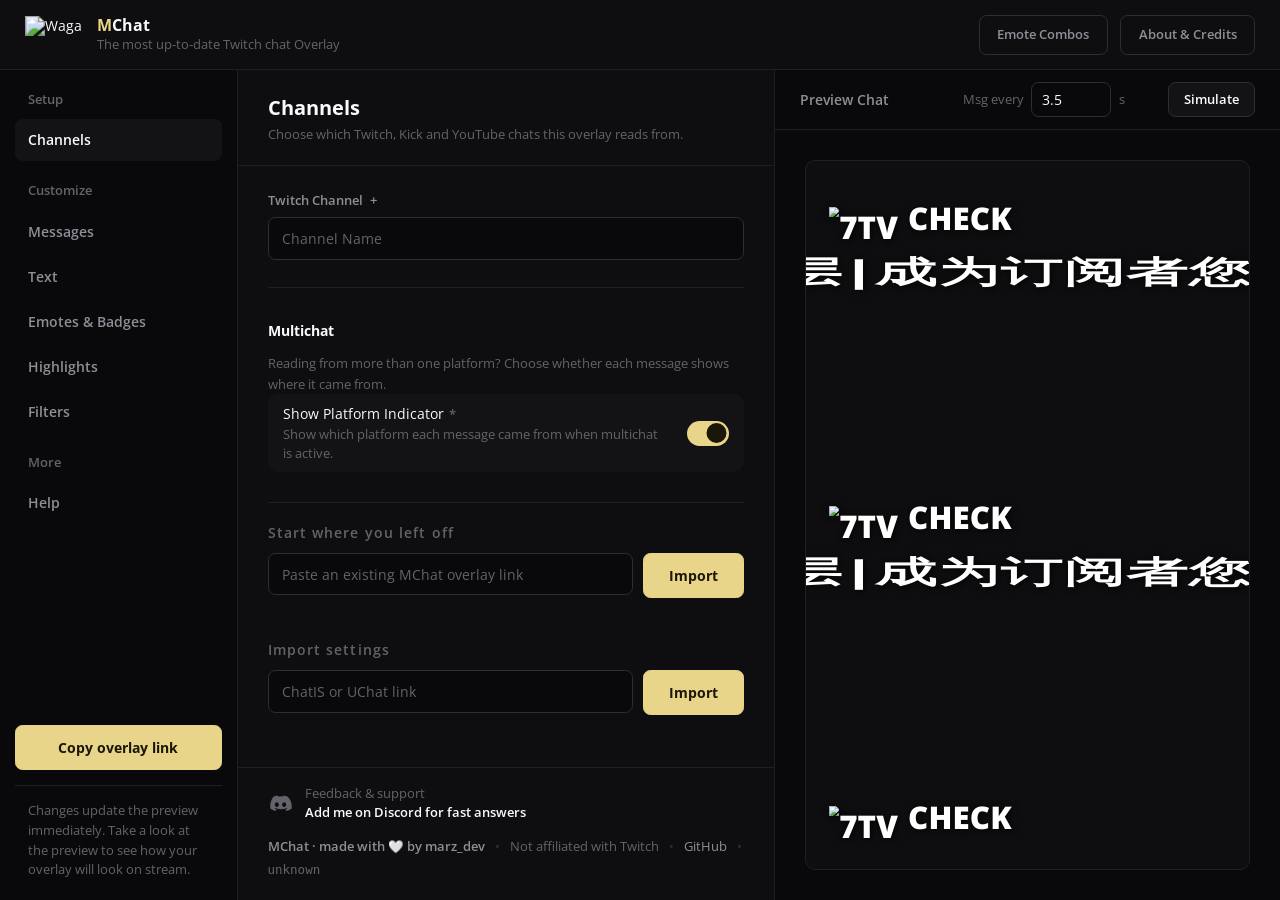
==== commit f3e578f1: "sped up overlay to like 90 ms" ====
--- a/index.html
+++ b/index.html
@@ -115,7 +115,7 @@
     </noscript>
 
     <div id="chat"></div>
-
+    <script src="./js/fetch-cache.js"></script>
     <script src="./js/updater.js"></script>
     <script src="./js/combos.js"></script>
     <script src="./js/state.js"></script>
--- a/style.css
+++ b/style.css
@@ -483,4 +483,87 @@
 .twitch-badges:empty + .external-badges,
 .twitch-badges:empty + .badges {
     margin-left: 0;
+}
+
+.reply-header {
+    display: flex;
+    align-items: center;
+    gap: 0.3em;
+    max-width: 100%;
+    min-width: 0;
+    box-sizing: border-box;
+    margin: 0 0 1px 0;
+    padding-left: 2px;
+    font-family: var(--message-font, var(--chat-font));
+    font-size: calc(var(--message-font-size, 50px) * 0.6);
+    font-weight: 600;
+    line-height: 1.3;
+    letter-spacing: 0;
+    white-space: nowrap;
+    overflow: hidden;
+    color: #9b9b9b;
+    text-shadow: var(--stroke-shadow);
+    -webkit-text-stroke: calc(var(--stroke-width, 0px) * 1.2) var(--stroke-color, transparent);
+    paint-order: stroke fill;
+}
+
+.reply-icon {
+    flex: 0 0 auto;
+    width: 1.65em;
+    height: 1.1em;
+    margin-right: 0.05em;
+    overflow: visible;
+    color: #9b9b9b;
+    -webkit-text-stroke: 0;
+}
+
+.reply-label,
+.reply-target {
+    flex: 0 0 auto;
+}
+
+.reply-label {
+    color: #9b9b9b;
+    font-weight: 600;
+}
+
+.reply-target {
+    font-weight: 800;
+    margin-right: -0.2em;
+}
+
+.reply-body {
+    flex: 1 1 auto;
+    min-width: 0;
+    overflow: hidden;
+    text-overflow: ellipsis;
+    white-space: nowrap;
+    font-weight: 600;
+    color: var(--text-color);
+    -webkit-text-fill-color: var(--text-color);
+}
+
+.reply-header .reply-body .emote:not(.seven-tv-zero-width):not(.twitch-gif),
+.reply-header .reply-body .twemoji {
+    height: 1.3em !important;
+    width: auto !important;
+    margin: 0 2px !important;
+    vertical-align: middle !important;
+}
+
+.reply-header .reply-body .twemoji {
+    width: 1.2em !important;
+    height: 1.2em !important;
+}
+
+.reply-header .reply-body .emote-overlay-target {
+    vertical-align: middle !important;
+}
+
+body.uppercase .reply-header {
+    text-transform: uppercase;
+}
+
+.message.has-reply {
+    padding-top: 4px;
 }
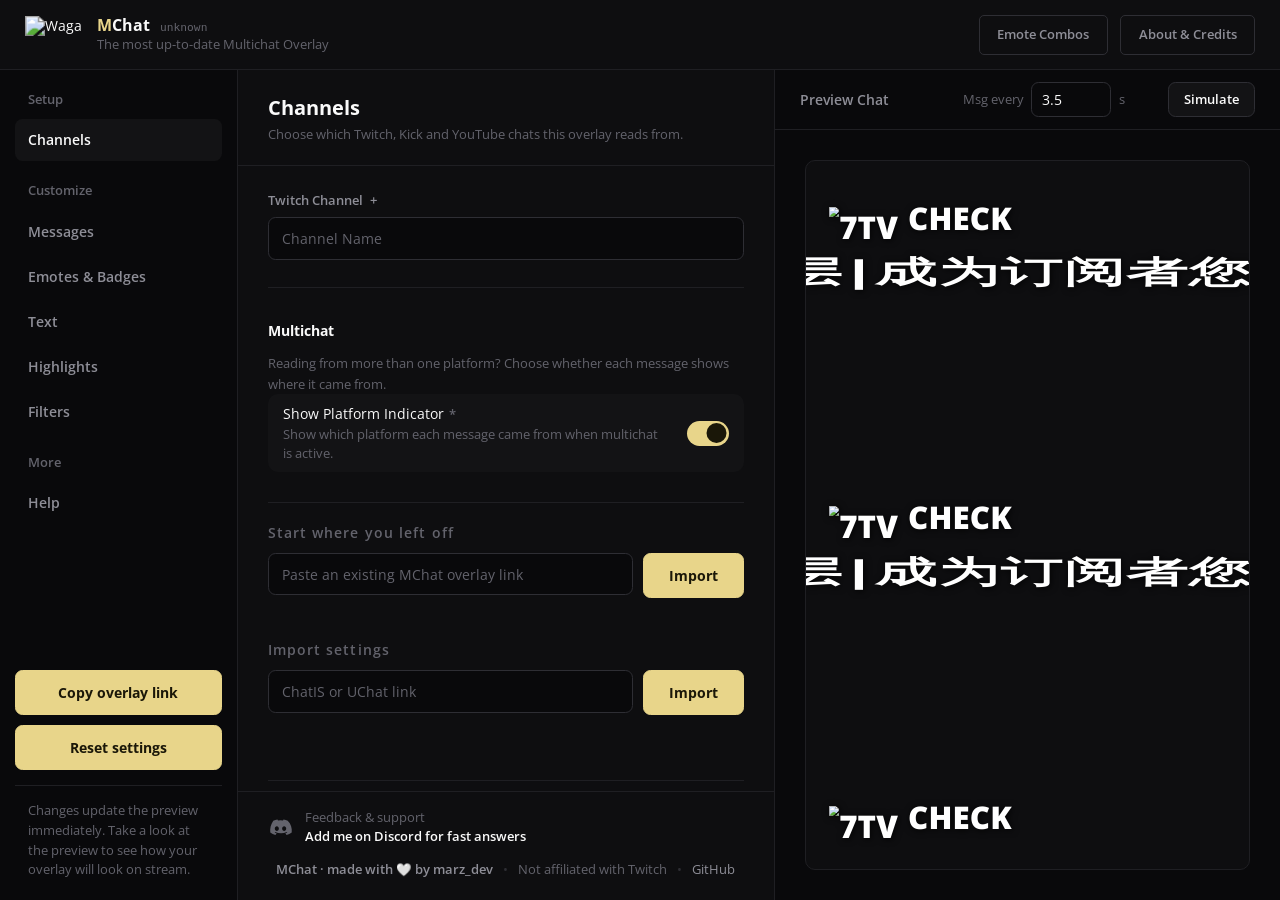
==== commit 7ec7fb25: "added smooth scrolling separated and optimized code making it look better, updated index and privacy" ====
--- a/index.html
+++ b/index.html
@@ -115,23 +115,32 @@
     </noscript>
 
     <div id="chat"></div>
-    <script src="./js/fetch-cache.js"></script>
-    <script src="./js/updater.js"></script>
-    <script src="./js/combos.js"></script>
-    <script src="./js/state.js"></script>
-    <script src="./js/platforms.js"></script>
-    <script src="./js/youtube.js"></script>
-    <script src="./js/kick.js"></script>
-    <script src="./js/seventv.js"></script>
-    <script src="./js/settings.js"></script>
-    <script src="./js/twitch-data.js"></script>
-    <script src="./js/setup.js"></script>
-    <script src="./js/emotes.js"></script>
-    <script src="./js/badges.js"></script>
-    <script src="./js/rendering.js"></script>
-    <script src="./js/irc.js"></script>
-    <script src="./js/styles.js"></script>
-    <script src="./js/highlights.js"></script>
-    <script src="./js/main.js"></script>
+    <script defer src="./js/fetch-cache.js"></script>
+    <script defer src="./js/updater.js"></script>
+    <script defer src="./js/combos.js"></script>
+
+    <script defer src="./js/state.js"></script>
+    <script defer src="./js/settings.js"></script>
+    <script defer src="./js/platforms.js"></script>
+    <script defer src="./js/youtube.js"></script>
+    <script defer src="./js/kick.js"></script>
+    <script defer src="./js/seventv.js"></script>
+    <script defer src="./js/twitch-data.js"></script>
+
+    <script defer src="./js/setup-preview.js"></script>
+    <script defer src="./js/setup-links.js"></script>
+    <script defer src="./js/setup.js"></script>
+
+    <script defer src="./js/emotes.js"></script>
+    <script defer src="./js/badge-data.js"></script>
+    <script defer src="./js/badge-display.js"></script>
+    <script defer src="./js/third-party-badges.js"></script>
+    <script defer src="./js/emote-display.js"></script>
+    <script defer src="./js/message-display.js"></script>
+    <script defer src="./js/rendering.js"></script>
+    <script defer src="./js/irc.js"></script>
+    <script defer src="./js/styles.js"></script>
+    <script defer src="./js/highlights.js"></script>
+    <script defer src="./js/main.js"></script>
 </body>
 </html>
--- a/style.css
+++ b/style.css
@@ -17,7 +17,7 @@
     --message-font: var(--chat-font);
     --username-font-size: 50px;
     --message-font-size: 50px;
-    --badge-scale: 1;
+    --badge-scale: 1.1;
     --badge-spacing: 3px;
     --shadow-offset-x: 2px;
     --shadow-offset-y: 2px;
@@ -25,6 +25,7 @@
     --shadow-color: black;
     --chat-weight: 900;
     --gif-scale: 1;
+    --emote-spacing: 3px;
     --message-card-bg: rgba(20, 20, 20, 0.72);
     --message-card-radius: 10px;
     --message-card-border-width: 0px;
@@ -102,6 +103,11 @@
     white-space: nowrap;
 }
 
+body:not(.center-badges) .message-badges {
+    align-items: baseline;
+    vertical-align: baseline;
+}
+
 .message > .text {
     display: inline;
     white-space: pre-wrap;
@@ -210,6 +216,10 @@
     --message-entry-animation: messageFromRight;
 }
 
+body[data-entry-animation="smooth-scroll"] {
+    --message-entry-animation: none;
+}
+
 body[data-entry-animation="none"] {
     --message-entry-animation: none;
 }
@@ -282,6 +292,7 @@
     text-shadow: var(--stroke-shadow);
     text-rendering: geometricPrecision;
     -webkit-font-smoothing: antialiased;
+    position: relative;
 }
 
 .text {
@@ -303,6 +314,7 @@
     text-shadow: var(--stroke-shadow);
     text-rendering: geometricPrecision;
     -webkit-font-smoothing: antialiased;
+    position: relative;
 }
 
 .emote {
@@ -310,7 +322,7 @@
     width: auto;
     object-fit: contain;
     vertical-align: middle;
-    margin: calc((var(--chat-line-height) * 1em - 1.3em * var(--gif-scale, 1)) / 2) 3px;
+    margin: calc((var(--chat-line-height) * 1em - 1.3em * var(--gif-scale, 1)) / 2) var(--emote-spacing, 3px);
     flex: 0 0 auto;
     filter: var(--ffz-effect-filter, );
     transition: transform 0.15s ease;
@@ -322,7 +334,7 @@
     display: inline-block !important;
     object-fit: contain;
     vertical-align: middle !important;
-    margin: calc((var(--chat-line-height) * 1em - 1.2em) / 2) 0.05em !important;
+    margin: calc((var(--chat-line-height) * 1em - 1.2em) / 2) var(--emote-spacing, 3px) !important;
     flex: 0 0 auto;
 }
 
@@ -463,6 +475,14 @@
     vertical-align: calc(
         0.37em - (32.5px * var(--emote-scale, 1)) + var(--emote-offset, 0px)
     ) !important;
+}
+
+body:not(.center-emotes) .message .text .emote:not(.seven-tv-zero-width):not(.twitch-gif),
+body:not(.center-emotes) .message .text .twemoji,
+body:not(.center-emotes) .message .text .emote-overlay-target {
+    vertical-align: baseline !important;
+    margin-top: 0 !important;
+    margin-bottom: 0 !important;
 }
 
 .badges {
@@ -547,7 +567,7 @@
 .reply-header .reply-body .twemoji {
     height: 1.3em !important;
     width: auto !important;
-    margin: 0 2px !important;
+    margin: 0 var(--emote-spacing, 3px) !important;
     vertical-align: middle !important;
 }
 
@@ -566,4 +586,4 @@
 
 .message.has-reply {
     padding-top: 4px;
-}+}
--- a/setup.css
+++ b/setup.css
@@ -116,6 +116,20 @@
 	color: var(--mc-accent);
 }
 
+#overlay-setup-screen .mc-brand-build {
+	margin-left: 8px;
+	color: var(--mc-faint);
+	font-family: ui-monospace, Menlo, Consolas, monospace;
+	font-size: 9px;
+	font-weight: 500;
+	text-decoration: none;
+	white-space: nowrap;
+}
+
+#overlay-setup-screen .mc-brand-build:hover {
+	color: var(--mc-dim);
+}
+
 #overlay-setup-screen .mc-brand-page {
 	color: var(--mc-faint);
 	font-size: 10.5px;
@@ -128,7 +142,7 @@
 	height: 32px;
 	padding: 0 14px;
 	border: 1px solid var(--mc-line-strong);
-	border-radius: 6px;
+	border-radius: 4px;
 	color: var(--mc-dim);
 	font-size: 10.5px;
 	font-weight: 600;
@@ -379,6 +393,7 @@
 #overlay-setup-screen .mc-attribution {
 	display: flex;
 	align-items: center;
+	justify-content: center;
 	flex-wrap: wrap;
 	gap: 4px 8px;
 	color: var(--mc-faint);
@@ -1313,9 +1328,9 @@
 	justify-content: center;
 	text-align: center;
 	border: 1px solid var(--mc-line-strong);
-	border-radius: 12px;
+	border-radius: 6px;
 	background: var(--mc-surface);
-	box-shadow: 0 24px 80px rgba(0, 0, 0, .45);
+	box-shadow: 0 12px 32px rgba(0, 0, 0, .32);
 	transform: translateY(8px) scale(.98);
 	transition: transform .2s ease;
 }
@@ -1329,7 +1344,7 @@
 	color: var(--mc-accent);
 	font-size: 10px;
 	font-weight: 700;
-	letter-spacing: .14em;
+	letter-spacing: .04em;
 }
 
 #overlay-setup-screen .mc-multichat-title {
@@ -1392,9 +1407,9 @@
 	gap: 7px;
 	margin-top: 22px;
 	padding: 6px 10px;
-	border: 1px solid rgba(232, 213, 138, .2);
-	border-radius: 999px;
-	background: rgba(232, 213, 138, .06);
+	border: 1px solid color-mix(in srgb, var(--mc-accent) 22%, transparent);
+	border-radius: 4px;
+	background: color-mix(in srgb, var(--mc-accent) 7%, transparent);
 	color: var(--mc-accent);
 	font-size: 10px;
 	font-weight: 700;
@@ -1405,7 +1420,6 @@
 	height: 6px;
 	border-radius: 50%;
 	background: var(--mc-accent);
-	box-shadow: 0 0 8px rgba(232, 213, 138, .6);
 }
 
 #overlay-setup-screen .mc-multichat-close {
@@ -1707,8 +1721,6 @@
 	}
 }
 
-/* Import section */
-
 #overlay-setup-screen .mc-import {
 	flex-shrink: 0;
 	width: 100%;
@@ -1731,7 +1743,7 @@
 	color: var(--mc-faint);
 	font-size: 11px;
 	font-weight: 600;
-	letter-spacing: 0.08em;
+	letter-spacing: 0;
 }
 
 #overlay-setup-screen .mc-import-row {
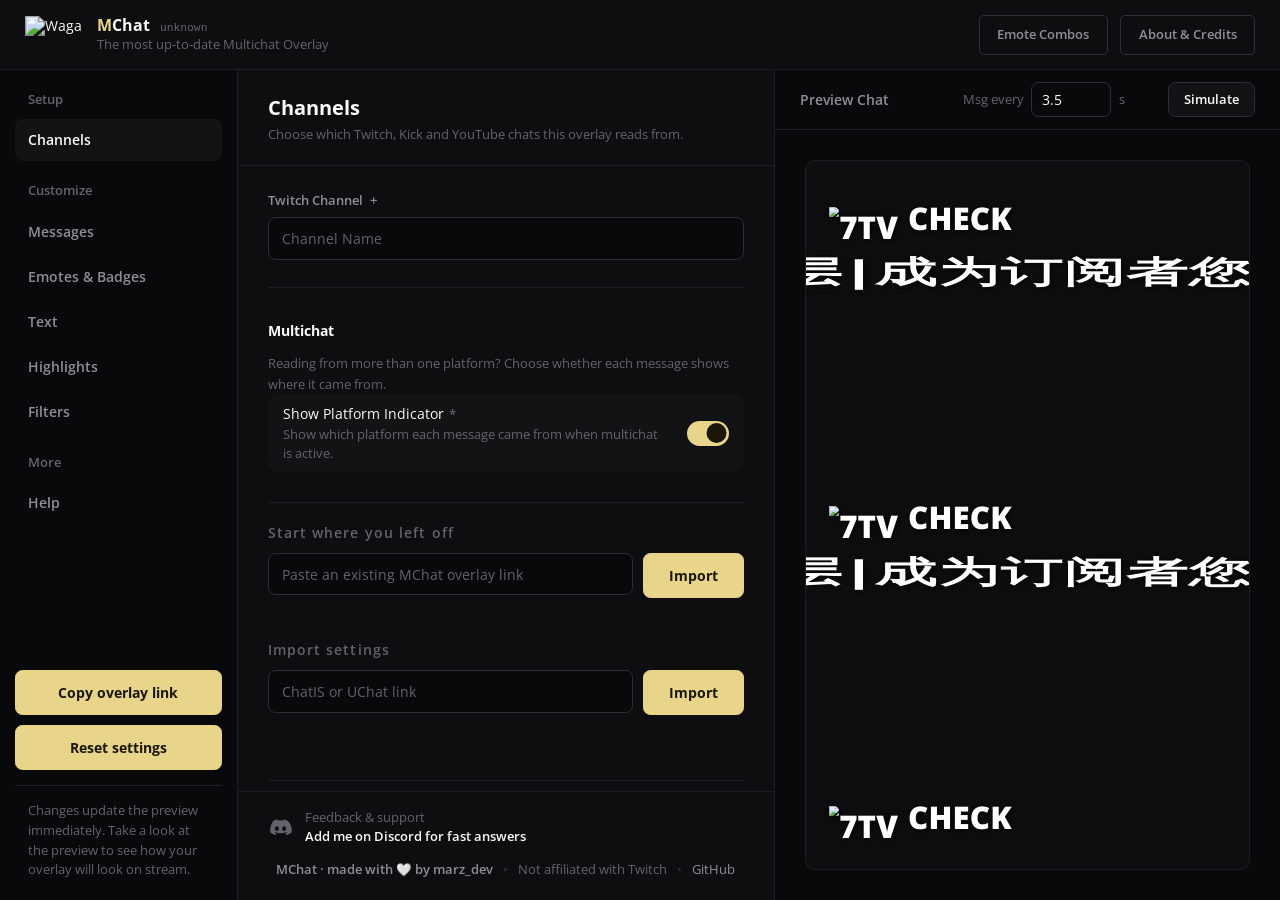
==== commit eeed4d06: "update urls" ====
--- a/index.html
+++ b/index.html
@@ -127,6 +127,7 @@
     <script defer src="./js/seventv.js"></script>
     <script defer src="./js/twitch-data.js"></script>
 
+    <script defer src="./js/build-info.js"></script>
     <script defer src="./js/setup-preview.js"></script>
     <script defer src="./js/setup-links.js"></script>
     <script defer src="./js/setup.js"></script>
--- a/style.css
+++ b/style.css
@@ -99,13 +99,8 @@
 .message-badges {
     display: inline-flex;
     align-items: center;
-    vertical-align: middle;
+    vertical-align: text-bottom;
     white-space: nowrap;
-}
-
-body:not(.center-badges) .message-badges {
-    align-items: baseline;
-    vertical-align: baseline;
 }
 
 .message > .text {
@@ -240,7 +235,7 @@
 .badges {
     display: inline-flex;
     align-items: center;
-    vertical-align: middle;
+    vertical-align: text-bottom;
     gap: var(--badge-spacing, 3px);
     margin-right: 6px;
     position: relative;
@@ -469,21 +464,14 @@
     );
 }
 
-body.center-emotes .text .emote:not(.seven-tv-zero-width):not(.twitch-gif),
-body.center-emotes .text .twemoji,
-body.center-emotes .text .emote-overlay-target {
+.text .emote:not(.seven-tv-zero-width):not(.twitch-gif),
+.text .twemoji,
+.text .emote-overlay-target {
     vertical-align: calc(
         0.37em - (32.5px * var(--emote-scale, 1)) + var(--emote-offset, 0px)
     ) !important;
 }
 
-body:not(.center-emotes) .message .text .emote:not(.seven-tv-zero-width):not(.twitch-gif),
-body:not(.center-emotes) .message .text .twemoji,
-body:not(.center-emotes) .message .text .emote-overlay-target {
-    vertical-align: baseline !important;
-    margin-top: 0 !important;
-    margin-bottom: 0 !important;
-}
 
 .badges {
     margin-right: calc(var(--badge-spacing, 3px) + 3px);
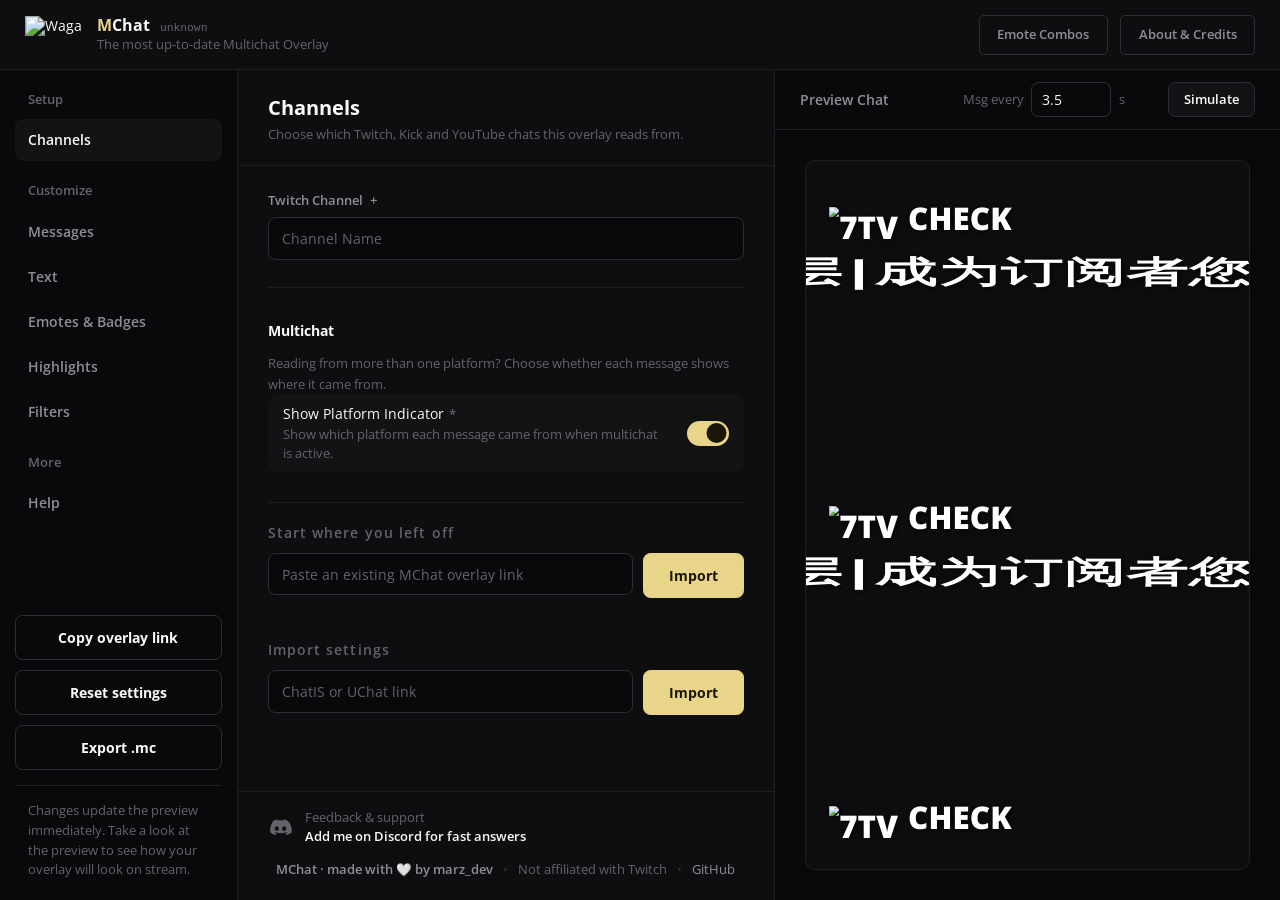
==== commit 9bb84f1a: "tiktok support" ====
--- a/index.html
+++ b/index.html
@@ -7,10 +7,10 @@
 
     <link rel="icon" href="favicon.png" type="image/png">
 
-    <title>MChat - Free Multistream Chat Overlay for Twitch, Kick & YouTube</title>
+    <title>MChat - Free Multistream Chat Overlay</title>
 
     <meta name="robots" content="index, follow">
-    <meta name="description" content="MChat is a free multistream chat overlay for Twitch, Kick and YouTube, with customizable settings and support for 7TV, BTTV and FFZ. Works with OBS, Streamlabs and XSplit.">
+    <meta name="description" content="MChat is a free multistream chat overlay for Twitch, Kick, YouTube and TikTok LIVE, with customizable settings and support for 7TV, BTTV and FFZ. Works with OBS, Streamlabs and XSplit.">
     <meta name="author" content="marz_dev">
 
     <link rel="canonical" href="https://mchat.marz.lol/">
@@ -18,14 +18,14 @@
     <meta property="og:type" content="website">
     <meta property="og:site_name" content="MChat">
     <meta property="og:title" content="MChat">
-    <meta property="og:description" content="Chat overlay for Twitch, Kick & YouTube with support for 7TV, BTTV and FFZ.">
+    <meta property="og:description" content="Chat overlay for Twitch, Kick, YouTube and TikTok LIVE with support for 7TV, BTTV and FFZ.">
     <meta property="og:url" content="https://mchat.marz.lol/">
     <meta property="og:image" content="https://mchat.marz.lol/preview.png">
     <meta property="og:image:alt" content="MChat chat overlay preview">
 
     <meta name="twitter:card" content="summary_large_image">
     <meta name="twitter:title" content="MChat">
-    <meta name="twitter:description" content="Chat overlay for Twitch, Kick & YouTube with 7TV, BTTV and FFZ support.">
+    <meta name="twitter:description" content="Chat overlay for Twitch, Kick, YouTube and TikTok LIVE with 7TV, BTTV and FFZ support.">
     <meta name="twitter:image" content="https://mchat.marz.lol/preview.png">
 
     <script type="application/json" id="discord:component-embed">
@@ -105,10 +105,10 @@
 
 <body>
     <noscript>
-        <h1>MChat - Free Multistream Chat Overlay for Twitch, Kick & YouTube</h1>
+        <h1>MChat - Free Multistream Chat Overlay</h1>
         <p>
             MChat is a free, customizable chat overlay for OBS, Streamlabs and XSplit.
-            It combines Twitch, Kick and YouTube chat with 7TV, FFZ and BTTV emotes,
+            It combines Twitch, Kick, YouTube and TikTok LIVE chat with 7TV, FFZ and BTTV emotes,
             effects and badges.
         </p>
         <p>Enable JavaScript to use the MChat setup screen.</p>
@@ -123,6 +123,7 @@
     <script defer src="./js/settings.js"></script>
     <script defer src="./js/platforms.js"></script>
     <script defer src="./js/youtube.js"></script>
+    <script defer src="./js/tiktok.js"></script>
     <script defer src="./js/kick.js"></script>
     <script defer src="./js/seventv.js"></script>
     <script defer src="./js/twitch-data.js"></script>
@@ -144,4 +145,4 @@
     <script defer src="./js/highlights.js"></script>
     <script defer src="./js/main.js"></script>
 </body>
-</html>+</html>
--- a/style.css
+++ b/style.css
@@ -17,7 +17,7 @@
     --message-font: var(--chat-font);
     --username-font-size: 50px;
     --message-font-size: 50px;
-    --badge-scale: 1.1;
+    --badge-scale: 1;
     --badge-spacing: 3px;
     --shadow-offset-x: 2px;
     --shadow-offset-y: 2px;
@@ -94,6 +94,25 @@
     font-family: var(--username-font, var(--chat-font));
     font-size: var(--username-font-size, 50px);
     line-height: var(--chat-line-height);
+    margin-right: var(--author-message-spacing, 3px);
+}
+
+.message-author > .message-badges {
+	margin-right: 0;
+}
+
+.message-author.has-badges > .message-badges:has(+ .username) {
+	margin-right: var(--badge-name-spacing, 3px);
+}
+
+.message-timestamp {
+    color: color-mix(in srgb, var(--text-color) 65%, transparent);
+    font-size: 0.7em;
+    white-space: nowrap;
+    display: inline-block;
+    vertical-align: middle;
+    line-height: 1;
+    margin-right: 0.45em;
 }
 
 .message-badges {
@@ -158,7 +177,7 @@
     overflow: hidden;
     background: var(--chat-bg, transparent);
     color: var(--text-color);
-    font-weight: 900;
+    font-weight: var(--chat-weight, 900);
     word-break: break-word;
     overflow-wrap: anywhere;
     white-space: normal;
@@ -264,6 +283,61 @@
     max-height: calc(45px * var(--badge-scale, 1)) !important;
 }
 
+.badge.tiktok-badge-icon {
+    width: auto !important;
+    height: calc(var(--message-font-size, 50px) * 1.2857 * var(--badge-scale, 1)) !important;
+    min-width: 0 !important;
+    min-height: 0 !important;
+    max-width: calc(var(--message-font-size, 50px) * 7.7142 * var(--badge-scale, 1)) !important;
+    max-height: calc(var(--message-font-size, 50px) * 1.2857 * var(--badge-scale, 1)) !important;
+    object-fit: contain;
+    vertical-align: middle;
+}
+
+.tiktok-combined-badge {
+    height: calc(var(--message-font-size, 50px) * .75 * var(--badge-scale, 1)) !important;
+    font-size: calc(var(--message-font-size, 50px) * var(--badge-scale, 1));
+    box-sizing: border-box;
+    gap: 0;
+    padding: 0 calc(var(--message-font-size, 50px) * .375 * var(--badge-scale, 1)) 0 0;
+    border-radius: calc(var(--message-font-size, 50px) * .2143 * var(--badge-scale, 1));
+    white-space: nowrap;
+}
+
+.tiktok-combined-badge .badge.tiktok-badge-icon {
+    width: calc(var(--message-font-size, 50px) * .6429 * var(--badge-scale, 1)) !important;
+    height: calc(var(--message-font-size, 50px) * .6429 * var(--badge-scale, 1)) !important;
+    max-width: calc(var(--message-font-size, 50px) * .6429 * var(--badge-scale, 1)) !important;
+    max-height: calc(var(--message-font-size, 50px) * .6429 * var(--badge-scale, 1)) !important;
+    margin-left: calc(var(--message-font-size, 50px) * .1607 * var(--badge-scale, 1)) !important;
+}
+
+.tiktok-combined-badge-text {
+    max-width: calc(var(--message-font-size, 50px) * 3 * var(--badge-scale, 1));
+    overflow: hidden;
+    font: 700 calc(var(--message-font-size, 50px) * .5357 * var(--badge-scale, 1))/1 Arial, sans-serif;
+    text-overflow: ellipsis;
+}
+
+.badge.tiktok-pfp-badge {
+	width: calc(var(--message-font-size, 50px) * 1.2857 * var(--badge-scale, 1)) !important;
+	height: calc(var(--message-font-size, 50px) * 1.2857 * var(--badge-scale, 1)) !important;
+    min-width: 0 !important;
+    min-height: 0 !important;
+	max-width: calc(var(--message-font-size, 50px) * 1.2857 * var(--badge-scale, 1)) !important;
+	max-height: calc(var(--message-font-size, 50px) * 1.2857 * var(--badge-scale, 1)) !important;
+    border-radius: 50%;
+    object-fit: cover;
+}
+
+.tiktok-badge-background {
+    position: absolute;
+    inset: 0;
+    width: 100%;
+    height: 100%;
+    object-fit: cover;
+}
+
 .badges.no-badges {
     display: none;
 }
@@ -272,7 +346,7 @@
     font-family: var(--username-font, var(--chat-font));
     font-style: normal;
     font-size: var(--username-font-size, 50px);
-    font-weight: 900;
+    font-weight: var(--chat-weight, 900);
     margin-right: 5px;
     display: inline;
     position: relative;
@@ -295,7 +369,7 @@
     font-family: var(--message-font, var(--chat-font));
     font-style: normal;
     font-size: var(--message-font-size, 50px);
-    font-weight: 900;
+    font-weight: var(--chat-weight, 900);
     letter-spacing: 0.2px;
     display: inline;
     line-height: var(--chat-line-height);
@@ -462,6 +536,11 @@
     vertical-align: calc(
         0.37em - (22.5px * var(--badge-scale, 1)) + var(--badge-offset, 0px)
     );
+}
+
+.message[data-platform="tiktok"] .message-badges {
+    vertical-align: middle !important;
+    align-items: center;
 }
 
 .text .emote:not(.seven-tv-zero-width):not(.twitch-gif),
--- a/setup.css
+++ b/setup.css
@@ -234,6 +234,127 @@
 	margin-top: 0;
 }
 
+#overlay-setup-screen .mc-side-actions .mc-button {
+	border-color: var(--mc-line-strong);
+	background: var(--mc-bg);
+	color: var(--mc-text);
+}
+
+#overlay-setup-screen .mc-side-actions .mc-button:hover {
+	border-color: #4a4a52;
+	background: var(--mc-raised);
+}
+
+#overlay-setup-screen .mc-side-actions .mc-button:active {
+	background: #19191d;
+}
+
+#overlay-setup-screen .mc-side-actions > .mc-import-status {
+	margin: 0 0 8px;
+}
+
+#overlay-setup-screen .mc-file-drop-hint {
+	position: absolute;
+	inset: 12px;
+	z-index: 20;
+	display: grid;
+	place-items: center;
+	border: 2px dashed var(--mc-line-strong);
+	border-radius: 12px;
+	background: rgb(12 12 14 / 92%);
+	color: var(--mc-text);
+	font-size: 16px;
+	font-weight: 700;
+	pointer-events: none;
+}
+
+#overlay-setup-screen .mc-file-drop-hint[hidden] {
+	display: none;
+}
+
+#overlay-setup-screen.is-exporting > :not(.mc-export-overlay) {
+	filter: blur(4px);
+	transition: filter .16s ease;
+}
+
+#overlay-setup-screen .mc-export-overlay {
+	position: absolute;
+	inset: 0;
+	z-index: 30;
+	display: grid;
+	place-items: center;
+	padding: 20px;
+	background: rgb(0 0 0 / 68%);
+}
+
+#overlay-setup-screen .mc-export-overlay[hidden] {
+	display: none;
+}
+
+#overlay-setup-screen .mc-export-dialog {
+	width: min(100%, 360px);
+	padding: 22px;
+	border: 1px solid var(--mc-line-strong);
+	border-radius: 12px;
+	background: #111113;
+	box-shadow: 0 18px 60px rgb(0 0 0 / 55%);
+}
+
+#overlay-setup-screen .mc-export-title {
+	margin: 0;
+	font-size: 17px;
+}
+
+#overlay-setup-screen .mc-export-description {
+	margin: 6px 0 18px;
+	color: var(--mc-dim);
+	font-size: 11px;
+}
+
+#overlay-setup-screen .mc-export-label {
+	display: block;
+	color: var(--mc-dim);
+	font-size: 11px;
+}
+
+#overlay-setup-screen .mc-export-label .mc-input {
+	display: block;
+	margin-top: 6px;
+}
+
+#overlay-setup-screen .mc-export-channel-option {
+	display: flex;
+	align-items: center;
+	gap: 8px;
+	margin-top: 14px;
+	color: var(--mc-text);
+	font-size: 11px;
+}
+
+#overlay-setup-screen .mc-export-channel-option input {
+	accent-color: var(--mc-accent);
+}
+
+#overlay-setup-screen .mc-export-actions {
+	display: flex;
+	justify-content: flex-end;
+	gap: 8px;
+	margin-top: 20px;
+}
+
+#overlay-setup-screen .mc-export-actions .mc-button {
+	min-width: 92px;
+	padding: 0 12px;
+	border-color: var(--mc-line-strong);
+	background: var(--mc-bg);
+	color: var(--mc-text);
+}
+
+#overlay-setup-screen .mc-export-actions .mc-button:hover {
+	border-color: #4a4a52;
+	background: var(--mc-raised);
+}
+
 #overlay-setup-screen .mc-side-actions .mc-error {
 	margin-top: 8px;
 }
@@ -552,6 +673,24 @@
 	grid-template-columns: minmax(0, 1fr) auto;
 	gap: 8px;
 	align-items: center;
+}
+
+#overlay-setup-screen .mc-field:has(> .mc-label + .mc-range-line) {
+	position: relative;
+	z-index: 1;
+	isolation: isolate;
+}
+
+#overlay-setup-screen .mc-field:has(> .mc-label + .mc-range-line) .mc-range-line {
+	position: relative;
+	z-index: 1;
+}
+
+#overlay-setup-screen .mc-field:has(> .mc-label + .mc-range-line) .mc-range {
+	position: relative;
+	z-index: 2;
+	min-width: 0;
+	touch-action: pan-y;
 }
 
 #overlay-setup-screen .mc-unit {
@@ -825,7 +964,7 @@
 }
 
 #overlay-setup-screen .mc-channel-manager.is-open {
-	max-height: 140px;
+	max-height: 190px;
 	margin-top: 8px;
 	opacity: 1;
 	transform: translateY(0);
@@ -836,6 +975,10 @@
 	grid-template-columns: 28px minmax(0, 1fr);
 	gap: 10px;
 	align-items: center;
+}
+
+#overlay-setup-screen .mc-channel-row.tiktok-channel-row {
+	grid-template-columns: 28px minmax(0, 1fr);
 }
 
 #overlay-setup-screen .mc-channel-logo {
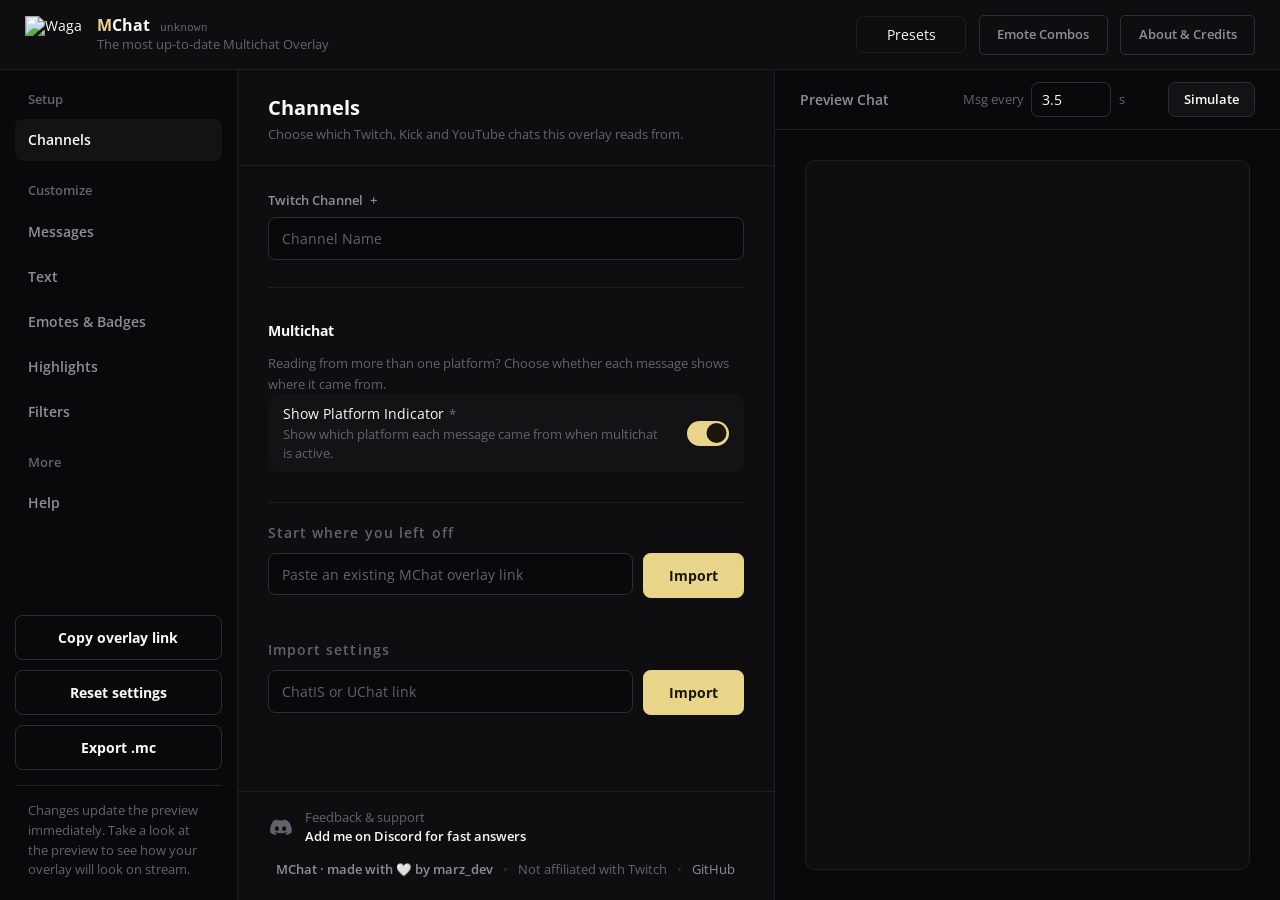
==== commit 7b3064e9: "gave tiktok users random colors" ====
--- a/index.html
+++ b/index.html
@@ -118,7 +118,7 @@
     <script defer src="./js/fetch-cache.js"></script>
     <script defer src="./js/updater.js"></script>
     <script defer src="./js/combos.js"></script>
-
+    <script defer src="./js/emote-display.js"></script>
     <script defer src="./js/state.js"></script>
     <script defer src="./js/settings.js"></script>
     <script defer src="./js/platforms.js"></script>
@@ -137,7 +137,6 @@
     <script defer src="./js/badge-data.js"></script>
     <script defer src="./js/badge-display.js"></script>
     <script defer src="./js/third-party-badges.js"></script>
-    <script defer src="./js/emote-display.js"></script>
     <script defer src="./js/message-display.js"></script>
     <script defer src="./js/rendering.js"></script>
     <script defer src="./js/irc.js"></script>
--- a/style.css
+++ b/style.css
@@ -538,6 +538,13 @@
     );
 }
 
+body:not(.center-badges) .badges,
+body:not(.center-badges) .message-badges {
+    align-items: center;
+    vertical-align: text-bottom !important;
+    transform: translateY(-0.11em);
+}
+
 .message[data-platform="tiktok"] .message-badges {
     vertical-align: middle !important;
     align-items: center;
--- a/setup.css
+++ b/setup.css
@@ -427,6 +427,20 @@
 	padding: 20px 24px 16px;
 	border-bottom: 1px solid var(--mc-line);
 }
+#overlay-setup-screen .mc-presets { position: relative; flex: 0 0 auto; }
+#overlay-setup-screen .mc-preset-trigger { min-width: 88px; height: 30px; padding: 0 10px; color: var(--mc-text); background: var(--mc-surface); border: 1px solid var(--mc-line); border-radius: 6px; cursor: pointer; font: inherit; font-size: 11px; }
+#overlay-setup-screen .mc-preset-trigger:hover, #overlay-setup-screen .mc-preset-trigger[aria-expanded="true"] { border-color: var(--mc-line-strong); background: var(--mc-surface-raised, var(--mc-surface)); }
+#overlay-setup-screen .mc-preset-trigger:focus-visible, #overlay-setup-screen .mc-preset-option:focus-visible { outline: 2px solid #9b70ff; outline-offset: 2px; }
+#overlay-setup-screen .mc-preset-menu { position: absolute; z-index: 20; top: calc(100% + 7px); right: 0; width: 210px; max-height: min(60vh, 360px); overflow-y: auto; padding: 5px; color: var(--mc-text); background: var(--mc-surface); border: 1px solid var(--mc-line); border-radius: 9px; box-shadow: 0 12px 32px #0009; }
+#overlay-setup-screen .mc-preset-menu { scrollbar-width: thin; scrollbar-color: var(--mc-line-strong) transparent; }
+#overlay-setup-screen .mc-preset-menu::-webkit-scrollbar { width: 8px; }
+#overlay-setup-screen .mc-preset-menu::-webkit-scrollbar-track { background: transparent; }
+#overlay-setup-screen .mc-preset-menu::-webkit-scrollbar-thumb { background: var(--mc-line-strong); border: 2px solid transparent; border-radius: 8px; background-clip: padding-box; }
+#overlay-setup-screen .mc-preset-menu::-webkit-scrollbar-thumb:hover { background: #777b89; border: 2px solid transparent; background-clip: padding-box; }
+#overlay-setup-screen .mc-preset-menu[hidden] { display: none; }
+#overlay-setup-screen .mc-preset-option { display: flex; width: 100%; flex-direction: column; gap: 3px; padding: 8px 9px; color: var(--mc-text); text-align: left; background: transparent; border: 0; border-radius: 6px; cursor: pointer; font: inherit; }
+#overlay-setup-screen .mc-preset-option:hover { background: var(--mc-surface-raised, var(--mc-line)); }
+#overlay-setup-screen .mc-preset-option strong { font-size: 11px; }
 
 #overlay-setup-screen .mc-control-title {
 	margin: 0;
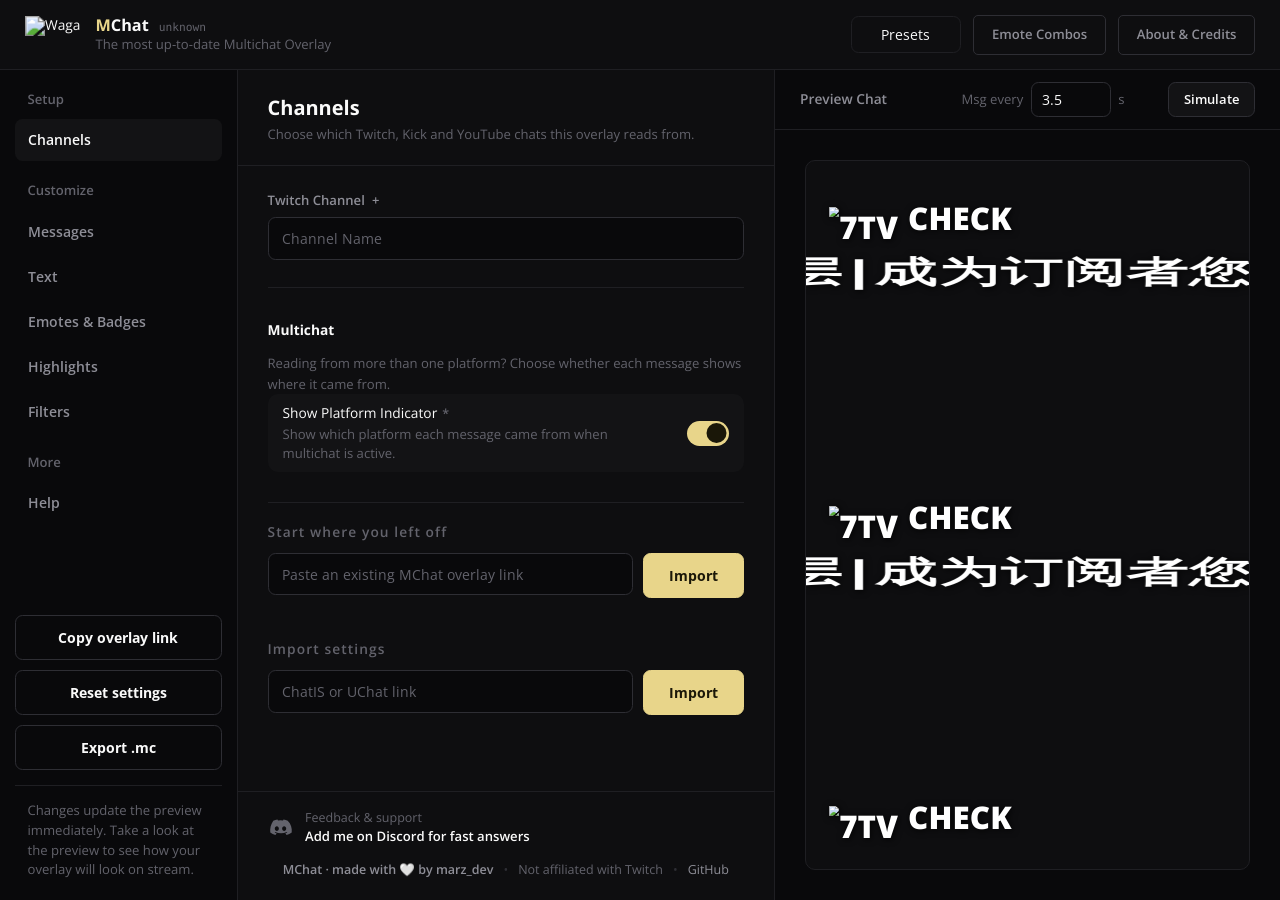
==== commit ed35e384: "- Discrepencies between browser & obs browser sources fixed" ====
--- a/index.html
+++ b/index.html
@@ -97,7 +97,7 @@
 
     <link rel="preconnect" href="https://fonts.googleapis.com">
     <link rel="preconnect" href="https://fonts.gstatic.com" crossorigin>
-    <link href="https://fonts.googleapis.com/css2?family=Open+Sans:wght@400;600;700&display=swap" rel="stylesheet">
+    <link href="https://fonts.googleapis.com/css2?family=Open+Sans:ital,wght@0,400;0,600;0,700;0,800;0,900;1,400;1,600;1,700;1,800;1,900&display=swap" rel="stylesheet">
 
     <link rel="stylesheet" href="style.css">
     <link rel="stylesheet" href="setup.css">
@@ -144,4 +144,4 @@
     <script defer src="./js/highlights.js"></script>
     <script defer src="./js/main.js"></script>
 </body>
-</html>
+</html>
--- a/style.css
+++ b/style.css
@@ -6,6 +6,9 @@
     flex-direction: column;
     background: transparent;
     font-family: var(--chat-font);
+    -webkit-font-smoothing: antialiased;
+    -moz-osx-font-smoothing: grayscale;
+    text-rendering: geometricPrecision;
 }
 
 :root {
@@ -19,10 +22,10 @@
     --message-font-size: 50px;
     --badge-scale: 1;
     --badge-spacing: 3px;
-    --shadow-offset-x: 2px;
-    --shadow-offset-y: 2px;
-    --shadow-blur: 8px;
-    --shadow-color: black;
+    --shadow-offset-x: 1px;
+    --shadow-offset-y: 1px;
+    --shadow-blur: 3px;
+    --shadow-color: rgba(0, 0, 0, 0.6);
     --chat-weight: 900;
     --gif-scale: 1;
     --emote-spacing: 3px;
@@ -395,6 +398,8 @@
     flex: 0 0 auto;
     filter: var(--ffz-effect-filter, );
     transition: transform 0.15s ease;
+    transform: translateZ(0);
+    will-change: filter;
 }
 
 .twemoji {
@@ -660,4 +665,4 @@
 
 .message.has-reply {
     padding-top: 4px;
-}
+}
